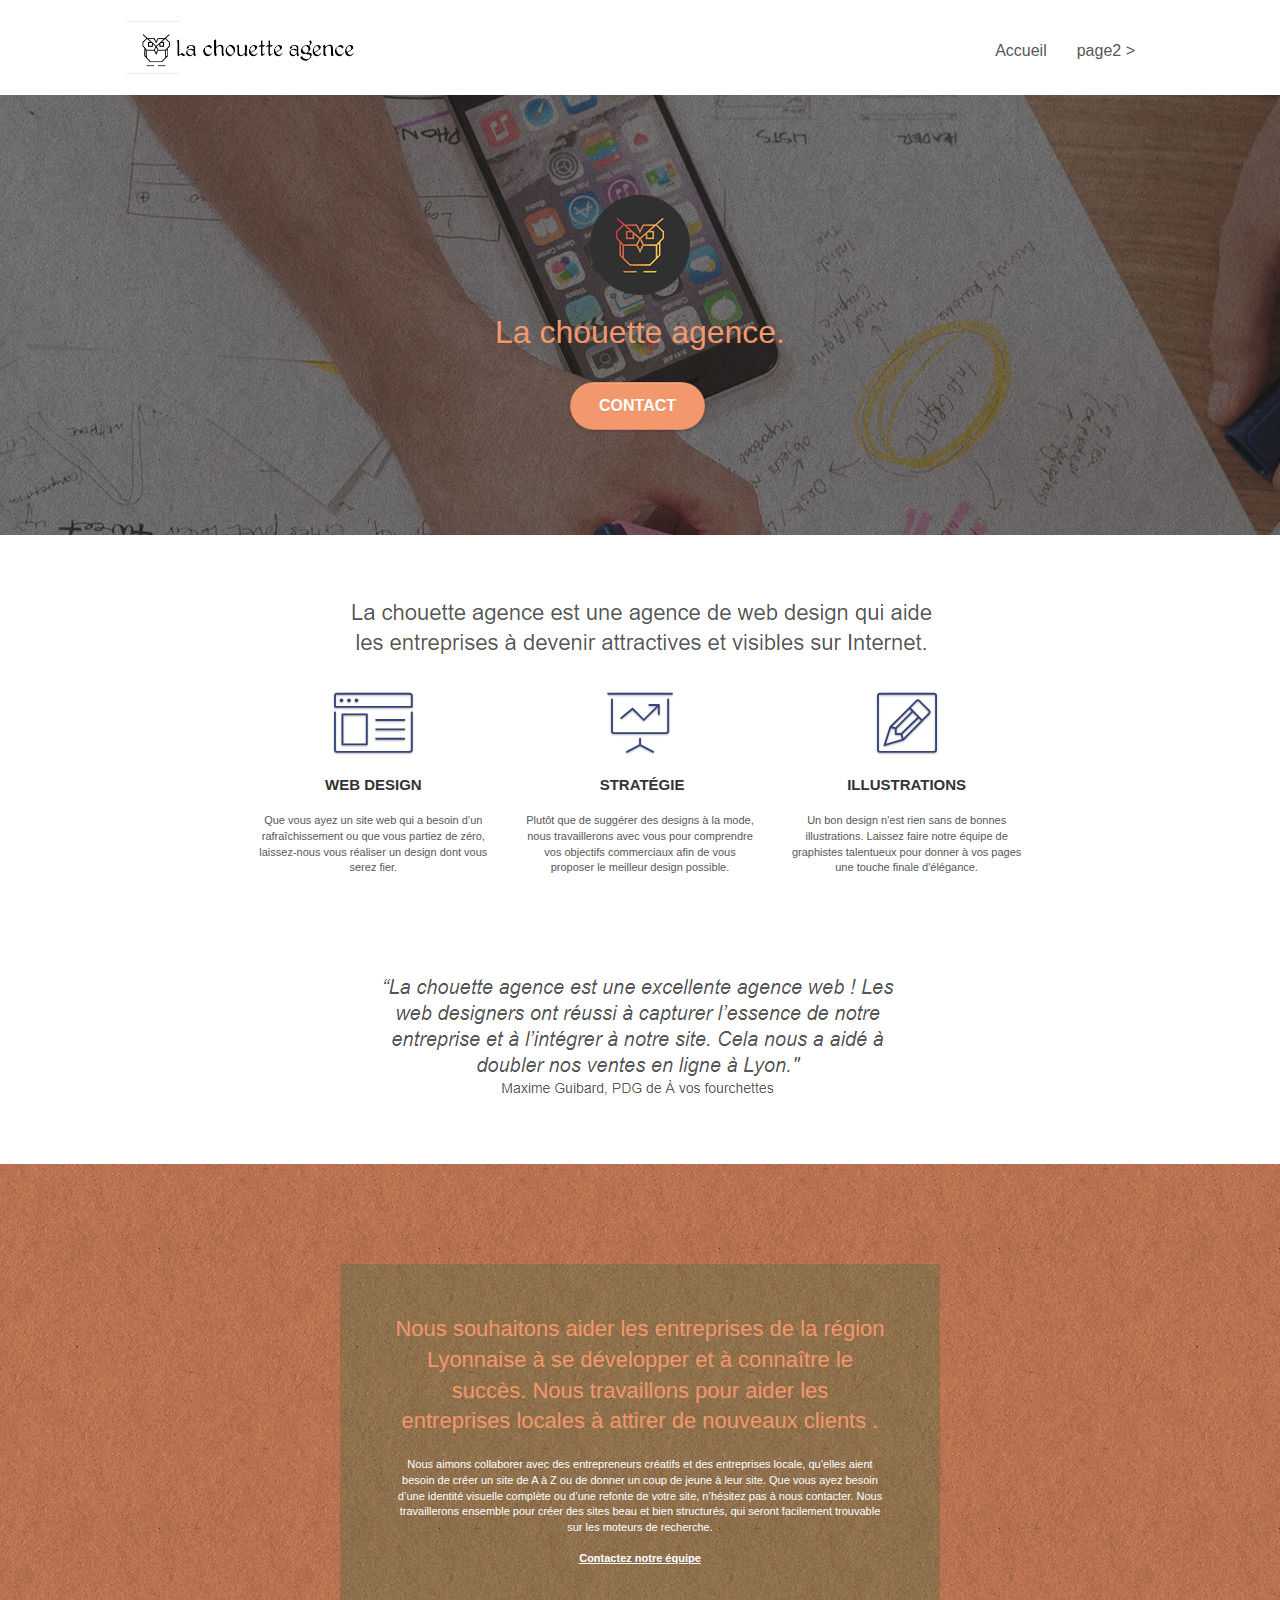
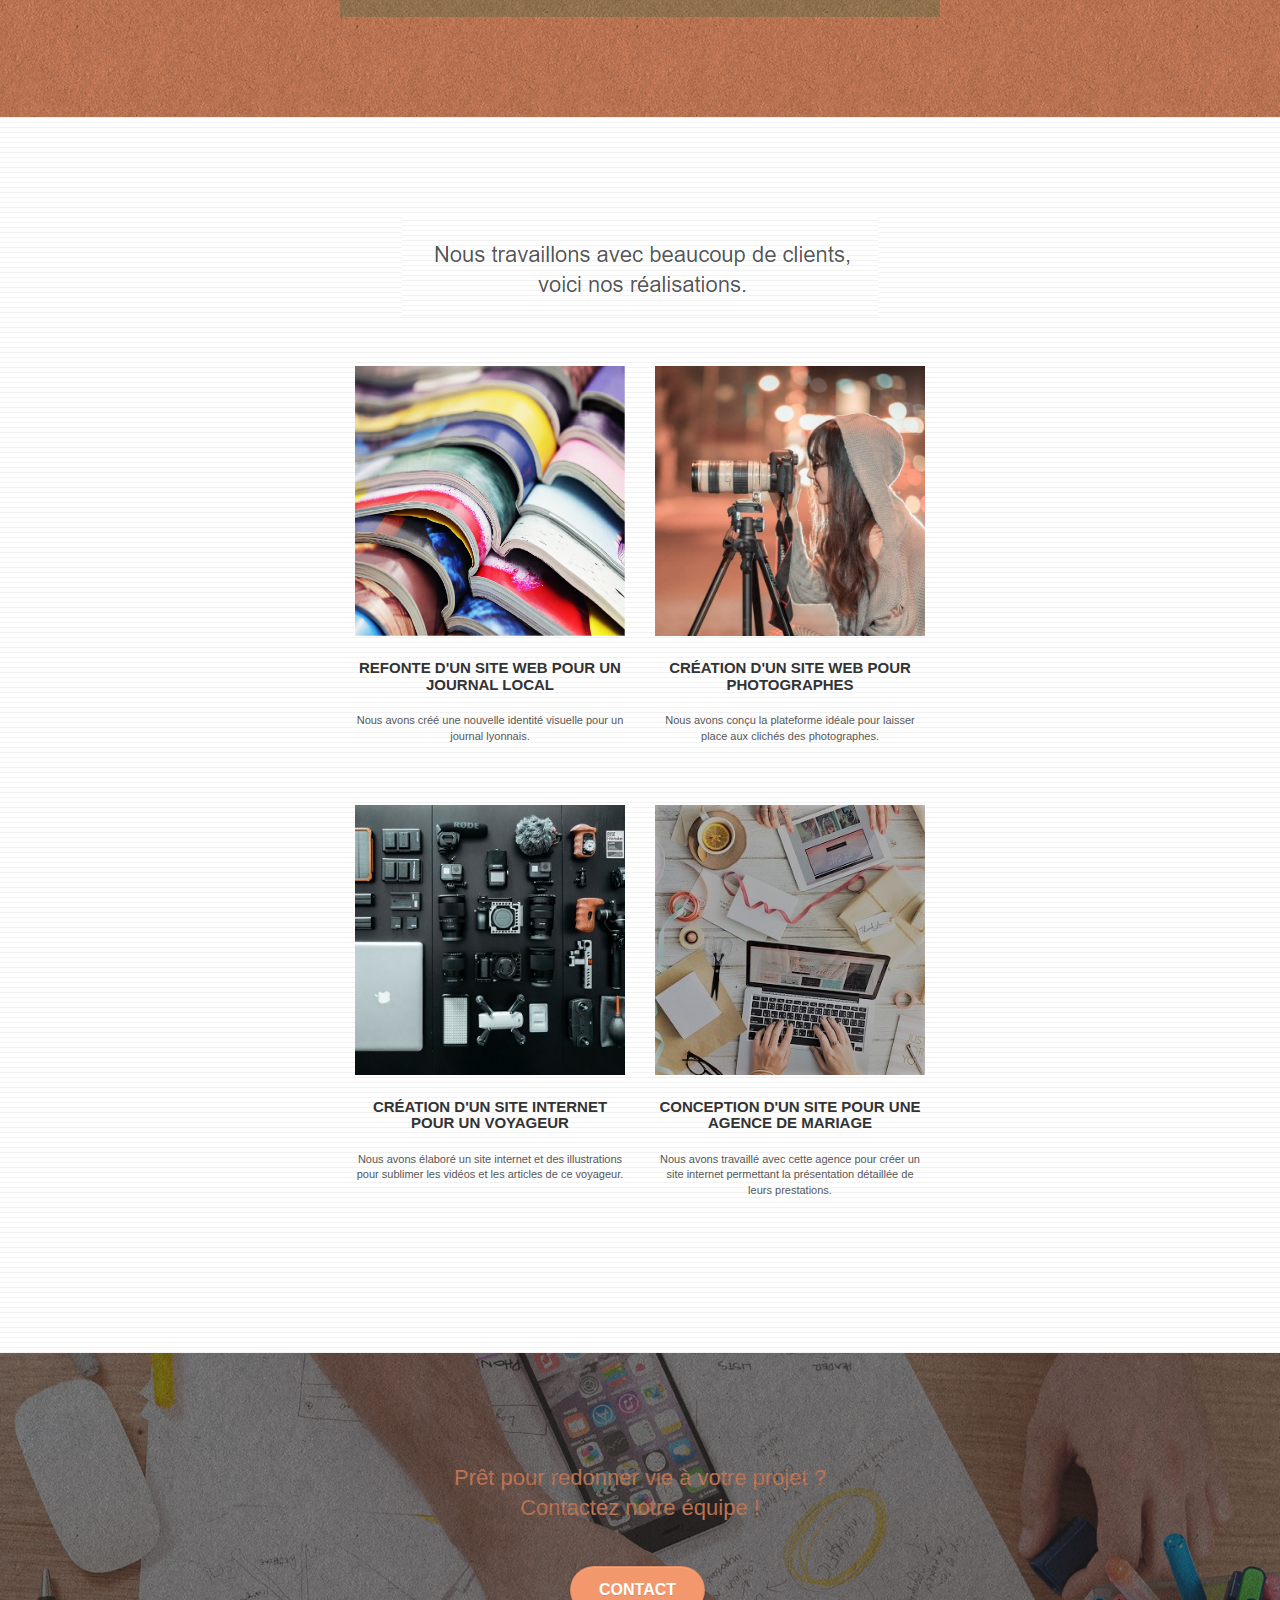
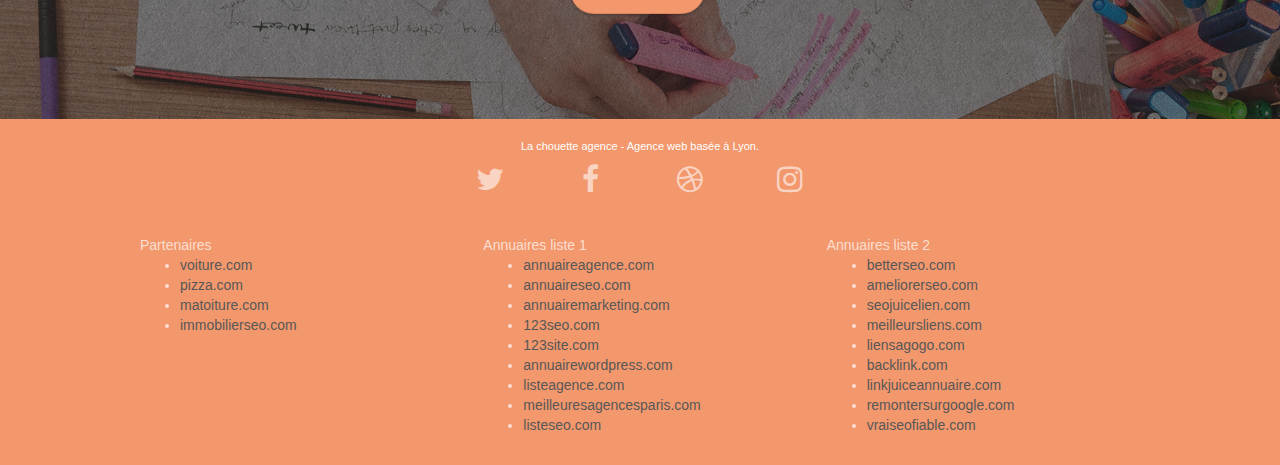
==== index.html @ f231c0da "initilaisation" ====
<!doctype html>
<html lang="Default">
<head>
    <meta charset="utf-8">
    <meta name="keywords" content="seo, google, site web, site internet, agence design paris, agence design, agence design,agence design,agence design,agence design,agence design,agence design,agence design,agence design">
    <meta name="description" content="">
    <meta name="viewport" content="width=device-width, initial-scale=1.0, viewport-fit=cover">
    <link rel="shortcut icon" type="image/png" href="favicon.jpg">
    
	<link rel="stylesheet" type="text/css" href="./css/bootstrap.css">
	<link rel="stylesheet" type="text/css" href="style.css">
	<link rel="stylesheet" type="text/css" href="./css/font-awesome.css">
	<link rel="stylesheet" type="text/css" href="./css/et-line.css">
	
    
	<script src="./js/jquery-2.1.0.js"></script>
	<script src="./js/bootstrap.js"></script>
	<script src="./js/blocs.js"></script>
	<script src="./js/jquery.touchSwipe.js" defer></script>
	<script src="./js/gmaps.js"></script>

    <title>.</title>

    
<!-- Analytics -->
 
<!-- Analytics END -->
    
</head>
<body>
<!-- Principal conteneur -->
<div class="page-container">
    
<!-- bloc-0 -->
<div class="bloc bgc-white l-bloc " id="bloc-0">
	<div class="container bloc-sm">

		<nav class="navbar row">
			<div class="navbar-header">
				<div class="keywords" style="color:#cccccc;font-size:1px;">Agence web à paris, stratégie web, web design, illustrations, design de site web, site web, web, internet, site internet, site</div>
				<a class="navbar-brand" href="index.html"><img src="img/la-chouette-agence.png" alt="paris web design logo agence web meilleure agence" height="40" /></a>
				<div class="keywords" style="color:#cccccc;font-size:1px;">Agence web à paris, stratégie web, web design, illustrations, design de site web, site web, web, internet, site internet, site</div>
				<button id="nav-toggle" type="button" class="ui-navbar-toggle navbar-toggle" data-toggle="collapse" data-target=".navbar-1">
					<span class="sr-only">Toggle navigation</span><span class="icon-bar"></span><span class="icon-bar"></span><span class="icon-bar"></span>
				</button>
			</div>
			<div class="collapse navbar-collapse navbar-1 special-dropdown-nav">
				<ul class="site-navigation nav navbar-nav"> 
					<li>
						<a href="index.html">Accueil</a>
					</li>
					<li>
					</li>
					<li>
						<a href="page2.html">page2 &gt;</a>
					</li>
				</ul>
			</div>
		</nav>
	</div>
</div>
<!-- bloc-0 END -->

<!-- bloc-1-presentation -->
<div class="bloc bgc-dark-slate-blue bg-banniere d-bloc bg-t-edge bloc-bg-texture texture-paper b-parallax" id="bloc-1-hero">
	<div class="container bloc-lg">
		<div class="row tight-width-whitespace">
			<div class="col-sm-12">
				<img src="img/logo.png" class="center-block image-resize-mode" width="100" alt="La chouette agence, agence web paris, création logo paris" />
				<h1 class="text-center hero-bloc-text tc-white ">
					La chouette agence.
				</h1>
				<div class="text-center">
					<a href="page2.html" class="btn btn-lg btn-clean btn-rd cta-hero btn-atomic-tangerine" id="cta-hero">Contact</a>
				</div>
			</div>
		</div>
	</div>
</div>
<!-- bloc-1-presentation END -->

<!-- bloc-2-services -->
<div class="bloc bgc-white l-bloc" id="bloc-2-services">
	<div class="container bloc-md">
		<div class="row">
			<div class="col-sm-12 text-center">
				<img alt="agence web, agence web paris, web design paris, stratégie web" src="img/title.png" />
			</div>
		</div>
		<div class="row voffset-lg med-width-whitespace">
			<div class="col-sm-4">
				<div class="text-center">
					<span class="et-icon-browser sm-shadow icon-dark-slate-blue icons icon-lg"></span>
				</div>
				<h3 class="mg-md text-center">
					Web design
				</h3>
				<p class="text-center ">
					Que vous ayez un site web qui a besoin d&rsquo;un rafraîchissement ou que vous partiez de zéro, laissez-nous vous réaliser un design dont vous serez fier.
				</p>
			</div>
			<div class="col-sm-4">
				<div class="text-center">
					<span class="et-icon-presentation sm-shadow icon-dark-slate-blue icons icon-lg"></span>
				</div>
				<h3 class="mg-md text-center">
					&nbsp;Stratégie
				</h3>
				<p class="text-center ">
					Plutôt que de suggérer des designs à la mode, nous travaillerons avec vous pour comprendre vos objectifs commerciaux afin de vous proposer le meilleur design possible.<br>
				</p>
			</div>
			<div class="col-sm-4">
				<div class="text-center">
					<span class="et-icon-edit sm-shadow icon-dark-slate-blue icons icon-lg"></span>
				</div>
				<h3 class="mg-md text-center">
					Illustrations
				</h3>
				<p class="text-center ">
					Un bon design n'est rien sans de bonnes illustrations. Laissez faire notre équipe de graphistes talentueux pour donner à vos pages une touche finale d'élégance.
				</p>
			</div>
		</div>
		<div class="row voffset-lg voffset">
			<div class="col-xs-12 col-md-8 col-md-offset-2 text-center">
				<img alt="agence web, agence web paris, web design paris, stratégie web" src="img/citation.png" />

			</div>
		</div>
	</div>
</div>
<!-- bloc-2-services END -->

<!-- bloc-3-what-i-do -->
<div class="bloc tc-white bgc-atomic-tangerine bg-presentation d-bloc bloc-bg-texture texture-paper b-parallax" id="bloc-3-what-i-do">
	<div class="container bloc-lg">
		<div class="row tight-width-whitespace black-background">
			<div class="col-sm-12">
				<h2 class="mg-md text-center tc-white">
					Nous souhaitons aider les entreprises de la région Lyonnaise à se développer et à connaître le succès. Nous travaillons pour aider les entreprises locales à attirer de nouveaux clients .<br>
				</h2>
				<p class="text-center white">
					Nous aimons collaborer avec des entrepreneurs créatifs et des entreprises locale, qu’elles aient besoin de créer un site de A à Z ou de donner un coup de jeune à leur site. Que vous ayez besoin d’une identité visuelle complète ou d’une refonte de votre site, n’hésitez pas à nous contacter. Nous travaillerons ensemble pour créer des sites beau et bien structurés, qui seront facilement trouvable sur les moteurs de recherche. <br><br><a class="ltc-white bold-link" href="page2.html">Contactez notre équipe</a><br>
				</p>
			</div>
		</div>
	</div>
</div>
<!-- bloc-3-what-i-do END -->

<!-- bloc-4-portfolio -->
<div class="bloc bgc-white bg-lines-h2-bg bg-repeat l-bloc" id="bloc-4-portfolio">
	<div class="container bloc-lg">
		<div class="row">
			<div class="col-sm-12 text-center">
				<img alt="agence web, agence web paris, web design paris, stratégie web" src="img/title2.png" />
			</div>
		</div>
		<div class="row tight-width-whitespace portfolio-row">
			<div class="col-sm-6">
				<a href="#" data-lightbox="img/1.jpg" data-gallery-id="gallery-1" data-caption="Refonte d'un site web pour un journal local" data-frame="snapshot-lb"><img src="img/1.jpg" alt="paris web design logo agence web meilleure agence et refonte site web journal" class="img-responsive portfolio-thumb" /></a>
				<h3 class="mg-md text-center">
					Refonte d'un site web pour un journal local
				</h3>
				<p class="text-center">
					Nous avons créé une nouvelle identité visuelle pour un journal lyonnais.
				</p>
			</div>
			<div class="col-sm-6">
				<a href="#" data-lightbox="img/2.jpg" data-gallery-id="gallery-1" data-caption="Création d'un site web pour photographes" data-frame="snapshot-lb"><img src="img/2.jpg" class="img-responsive portfolio-thumb" alt="paris web design logo agence web meilleure agence, Création d'un site web pour photographes" /></a>
				<h3 class="mg-md text-center">
					Création d'un site web pour photographes
				</h3>
				<p class="text-center">
					Nous avons conçu la plateforme idéale pour laisser place aux clichés des photographes.
				</p>
			</div>
		</div>
		<div class="row tight-width-whitespace portfolio-row">
			<div class="col-sm-6">
				<a href="#" data-lightbox="img/3.bmp" data-gallery-id="gallery-1" data-caption="Création d'un site internet pour un voyageur" data-frame="snapshot-lb"><img src="img/3.bmp" class="img-responsive portfolio-thumb" alt="paris web design logo agence web meilleure agence, Création d'un site web pour voyageur"/></a>
				<h3 class="mg-md text-center">
					Création d'un site internet pour un voyageur
				</h3>
				<p class="text-center">
					Nous avons élaboré un site internet et des illustrations pour sublimer les vidéos et les articles de ce voyageur.
				</p>
			</div>
			<div class="col-sm-6">
				<a href="#" data-lightbox="img/4.bmp" data-gallery-id="gallery-1" data-caption="Conception d'un site pour une agence de mariage" data-frame="snapshot-lb"><img src="img/4.bmp" class="img-responsive portfolio-thumb" alt="paris web design logo agence web meilleure agence, Création d'un site web pour agence de mariage" /></a>
				<h3 class="mg-md text-center">
					Conception d'un site pour une agence de mariage
				</h3>
				<p class="text-center">
					Nous avons travaillé avec cette agence pour créer un site internet permettant la présentation détaillée de leurs prestations.
				</p>
			</div>
		</div>
	</div>
</div>
<!-- bloc-4-portfolio END -->

<!-- bloc-5-cta -->
<div class="bloc bgc-dark-slate-blue bg-banniere d-bloc bloc-bg-texture texture-paper" id="bloc-5-cta">
	<div class="container bloc-lg">
		<div class="row">
			<h2 class="mg-md text-center tc-white">
				Prêt pour redonner vie à votre projet ?<br>Contactez notre équipe !
			</h2>
			<div class="col-sm-12 text-center">
				<a href="page2.html" class="btn btn-atomic-tangerine btn-clean btn-rd btn-lg cta-hero">Contact</a>
			</div>
		</div>
	</div>
</div>
<!-- bloc-5-cta END -->

<!-- Footer - bloc-8 -->
<div class="bloc bgc-atomic-tangerine d-bloc" id="bloc-8">
	<div class="container bloc-sm">
		<div class="row">
			<div class="col-sm-12">
				<p class="text-center white">
					La chouette agence - Agence web basée à Lyon.<br>
				</p>
				<div class="row row-no-gutters social">
					<div class="col-sm-3">
						<div class="text-center">
							<a class="social" href="index.html"><span class="fa fa-twitter icon-md"></span></a>
						</div>
					</div>
					<div class="col-sm-3">
						<div class="text-center">
							<a class="social" href="index.html"><span class="fa fa-facebook icon-md"></span></a>
						</div>
					</div>
					<div class="col-sm-3">
						<div class="text-center">
							<a class="social" href="index.html"><span class="fa fa-dribbble icon-md"></span></a>
						</div>
					</div>
					<div class="col-sm-3">
						<div class="text-center">
							<a class="social" href="index.html"><span class="fa fa-instagram icon-md"></span></a>
						</div>
					</div>
					<div class="keywords" style="color:#F3976C;">Agence web à paris, stratégie web, web design, illustrations, design de site web, site web, web, internet, site internet, site</div>
				</div>
				<div class="row">
					<div class="col-sm-4">
						Partenaires
							<ul>
								<li><a href="voiture.com">voiture.com</a></li>
								<li><a href="pizza.com">pizza.com</a></li>
								<li><a href="matoiture.com">matoiture.com</a></li>
								<li><a href="immobilierseo.com">immobilierseo.com</a></li>
							</ul>		
					</div>
					<div class="col-sm-4">
						Annuaires liste 1
						<ul>
							<li><a href="annuaireagence.com">annuaireagence.com</a></li>
							<li><a href="annuaireseo.com">annuaireseo.com</a></li>
							<li><a href="annuairemarketing.com">annuairemarketing.com</a></li>
							<li><a href="123seoture.com">123seo.com</a></li>
							<li><a href="123site.com">123site.com</a></li>
							<li><a href="annuairewordpress.com">annuairewordpress.com</a></li>
							<li><a href="listeagence.com">listeagence.com</a></li>
							<li><a href="meilleuresagencesparis.com">meilleuresagencesparis.com</a></li>
							<li><a href="listeseo.com">listeseo.com</a></li>
						</ul>
					</div>
					<div class="col-sm-4">
						Annuaires liste 2
						<ul>
							<li><a href="betterseo.com">betterseo.com</a></li>
							<li><a href="ameliorerseo.com">ameliorerseo.com</a></li>
							<li><a href="seojuicelien.com">seojuicelien.com</a></li>
							<li><a href="meilleursliens.com">meilleursliens.com</a></li>
							<li><a href="liensagogo.com">liensagogo.com</a></li>
							<li><a href="backlink.com">backlink.com</a></li>
							<li><a href="linkjuiceannuaire.com">linkjuiceannuaire.com</a></li>
							<li><a href="remontersurgoogle.com">remontersurgoogle.com</a></li>
							<li><a href="vraiseofiable.com">vraiseofiable.com</a></li>
						</ul>
					</div>
				</div>
			</div>
		</div>
	</div>
</div>
<!-- Footer - bloc-8 END -->

</div>
<!-- Principal conteneur END -->
    

</body>
</html>
---- style.css ----
body {
    margin: 0;
    padding: 0;
    background: #FFF;
    overflow-x: hidden;
    -webkit-font-smoothing: antialiased;
    -moz-osx-font-smoothing: grayscale;
}

a,
button {
    transition: all .3s ease-in-out;
    outline: none!important;
}

a:hover {
    text-decoration: none;
    cursor: pointer;
}

#page-loading-blocs-notifaction {
    position: fixed;
    top: 0;
    bottom: 0;
    width: 100%;
    z-index: 100000;
    background: #FFFFFF url("img/pageload-spinner.gif") no-repeat center center;
}

.bloc {
    width: 100%;
    clear: both;
    background: 50% 50% no-repeat;
    padding: 0 50px;
    -webkit-background-size: cover;
    -moz-background-size: cover;
    -o-background-size: cover;
    background-size: cover;
    position: relative;
}

.bloc .container {
    padding-left: 0;
    padding-right: 0;
}

.bloc-lg {
    padding: 100px 50px;
}

.bloc-md {
    padding: 50px;
}

.bloc-sm {
    padding: 20px 50px;
}

.bg-center,
.bg-l-edge,
.bg-r-edge,
.bg-t-edge,
.bg-b-edge,
.bg-tl-edge,
.bg-bl-edge,
.bg-tr-edge,
.bg-br-edge,
.bg-repeat {
    -webkit-background-size: auto!important;
    -moz-background-size: auto!important;
    -o-background-size: auto!important;
    background-size: auto!important;
}

.bg-repeat {
    background: repeat;
}

.bg-t-edge {
    background: top no-repeat;
}

.bloc-bg-texture::before {
    content: "";
    background-size: 2px 2px;
    position: absolute;
    top: 0;
    bottom: 0;
    left: 0;
    right: 0;
}

.texture-paper::before {
    background: url("img/texture-paper.png");
    background-size: 280px 280px;
}

.b-parallax {
    background-attachment: fixed;
}

.d-bloc {
    color: rgba(255, 255, 255, .7);
}

.d-bloc button:hover {
    color: rgba(255, 255, 255, .9);
}

.d-bloc .icon-round,
.d-bloc .icon-square,
.d-bloc .icon-rounded,
.d-bloc .icon-semi-rounded-a,
.d-bloc .icon-semi-rounded-b {
    border-color: rgba(255, 255, 255, .9);
}

.d-bloc .divider-h span {
    border-color: rgba(255, 255, 255, .2);
}

.d-bloc .a-btn,
.d-bloc .navbar a,
.d-bloc .navbar-brand,
.d-bloc a .icon-sm,
.d-bloc a .icon-md,
.d-bloc a .icon-lg,
.d-bloc a .icon-xl,
.d-bloc h1 a,
.d-bloc h2 a,
.d-bloc h3 a,
.d-bloc h4 a,
.d-bloc h5 a,
.d-bloc h6 a,
.d-bloc p a {
    color: rgba(255, 255, 255, .6);
}

.d-bloc .a-btn:hover,
.d-bloc .navbar a:hover,
.d-bloc .navbar-brand:hover,
.d-bloc a:hover .icon-sm,
.d-bloc a:hover .icon-md,
.d-bloc a:hover .icon-lg,
.d-bloc a:hover .icon-xl,
.d-bloc h1 a:hover,
.d-bloc h2 a:hover,
.d-bloc h3 a:hover,
.d-bloc h4 a:hover,
.d-bloc h5 a:hover,
.d-bloc h6 a:hover,
.d-bloc p a:hover {
    color: rgba(255, 255, 255, 1);
}

.d-bloc .navbar-toggle .icon-bar {
    background: rgba(255, 255, 255, 1);
}

.d-bloc .btn-wire,
.d-bloc .btn-wire:hover {
    color: rgba(255, 255, 255, 1);
    border-color: rgba(255, 255, 255, 1);
}

.d-bloc .panel {
    color: rgba(0, 0, 0, .5);
}

.d-bloc .panel button:hover {
    color: rgba(0, 0, 0, .7);
}

.d-bloc .panel icon {
    border-color: rgba(0, 0, 0, .7);
}

.d-bloc .panel .divider-h span {
    border-color: rgba(0, 0, 0, .1);
}

.d-bloc .panel .a-btn {
    color: rgba(0, 0, 0, .6);
}

.d-bloc .panel .a-btn:hover {
    color: rgba(0, 0, 0, 1);
}

.d-bloc .panel .btn-wire,
.d-bloc .panel .btn-wire:hover {
    color: rgba(0, 0, 0, .7);
    border-color: rgba(0, 0, 0, .3);
}

.d-bloc .panel,
.l-bloc {
    color: rgba(0, 0, 0, .5);
}

.d-bloc .panel button:hover,
.l-bloc button:hover {
    color: rgba(0, 0, 0, .7);
}

.l-bloc .icon-round,
.l-bloc .icon-square,
.l-bloc .icon-rounded,
.l-bloc .icon-semi-rounded-a,
.l-bloc .icon-semi-rounded-b {
    border-color: rgba(0, 0, 0, .7);
}

.d-bloc .panel .divider-h span,
.l-bloc .divider-h span {
    border-color: rgba(0, 0, 0, .1);
}

.d-bloc .panel .a-btn,
.l-bloc .a-btn,
.l-bloc .navbar a,
.l-bloc .navbar-brand,
.l-bloc a .icon-sm,
.l-bloc a .icon-md,
.l-bloc a .icon-lg,
.l-bloc a .icon-xl,
.l-bloc h1 a,
.l-bloc h2 a,
.l-bloc h3 a,
.l-bloc h4 a,
.l-bloc h5 a,
.l-bloc h6 a,
.l-bloc p a {
    color: rgba(0, 0, 0, .6);
}

.d-bloc .panel .a-btn:hover,
.l-bloc .a-btn:hover,
.l-bloc .navbar a:hover,
.l-bloc .navbar-brand:hover,
.l-bloc a:hover .icon-sm,
.l-bloc a:hover .icon-md,
.l-bloc a:hover .icon-lg,
.l-bloc a:hover .icon-xl,
.l-bloc h1 a:hover,
.l-bloc h2 a:hover,
.l-bloc h3 a:hover,
.l-bloc h4 a:hover,
.l-bloc h5 a:hover,
.l-bloc h6 a:hover,
.l-bloc p a:hover {
    color: rgba(0, 0, 0, 1);
}

.l-bloc .navbar-toggle .icon-bar {
    color: rgba(0, 0, 0, .6);
}

.d-bloc .panel .btn-wire,
.d-bloc .panel .btn-wire:hover,
.l-bloc .btn-wire,
.l-bloc .btn-wire:hover {
    color: rgba(0, 0, 0, .7);
    border-color: rgba(0, 0, 0, .3);
}

.voffset {
    margin-top: 30px;
}

.voffset-lg {
    margin-top: 80px;
}

.row-no-gutters {
    margin-right: 0;
    margin-left: 0;
}

.row.row-no-gutters > [class^="col-"],
.row.row-no-gutters > [class*=" col-"] {
    padding-right: 0;
    padding-left: 0;
}

#bloc-1-hero h1 {
    font-size: 32px;
}

.navbar {
    margin-bottom: 0;
    z-index: 1;
}

.navbar-brand {
    height: auto;
    padding: 3px 15px;
    font-size: 25px;
    font-weight: normal;
    font-weight: 600;
    line-height: 44px;
}

.navbar-brand img {
    max-height: 200px;
    margin: 0 5px 0 0;
    display: inline;
}

.navbar-brand img[src$=svg] {
    min-width: 100px;
}

.nav-center .navbar-brand img {
    margin: 0;
}

.navbar .nav {
    padding-top: 2px;
    margin-right: -16px;
    float: right;
    z-index: 1;
}

.nav > li {
    float: left;
    margin-top: 4px;
    font-size: 16px;
}

.navbar-nav .open .dropdown-menu > li > a {
    text-align: inherit;
}

.nav > li a:hover,
.nav > li a:focus {
    background: transparent;
}

.navbar-toggle {
    margin: 10px 10px 0 0;
    border: 0px;
}

.navbar-toggle:hover {
    background: transparent!important;
}

.navbar-toggle .icon-bar {
    background-color: rgba(0, 0, 0, .5);
    width: 26px;
}

.nav-invert .navbar .nav {
    float: left;
}

.nav-invert .navbar-header,
.nav-invert .navbar-brand {
    float: right;
    position: relative;
    z-index: 2;
}

@media (min-width: 768px) {
    .site-navigation {
        position: absolute;
        top: 50%;
        right: 20px;
        transform: translate(0, -50%);
        -webkit-transform: translateY(-50%);
    }
    .nav > li .dropdown-menu a,
    .nav > li .dropdown-menu a:hover {
        color: #484848;
    }
    .nav-invert .site-navigation {
        left: 0;
        right: 0;
    }
    .nav-center {
        text-align: center;
    }
    .nav-center .navbar-header {
        width: 100%;
    }
    .nav-center .navbar-header,
    .nav-center .navbar-brand,
    .nav-center .nav > li {
        float: none;
        display: inline-block;
    }
    .nav-center .site-navigation {
        position: relative;
        width: 100%;
        right: 0;
        margin-right: 0px;
        margin-top: 20px;
    }
    .nav-center.mini-nav .navbar-toggle {
        float: none;
        margin: 10px auto 0;
    }
}

.nav > li > .dropdown a {
    background: none!important;
    display: block;
    padding: 14px 15px;
}

nav .caret {
    margin: 0 5px;
}

.dropdown-menu .dropdown-menu {
    top: -8px;
    left: 100%;
}

.dropdown-menu .dropmenu-flow-right {
    top: 100%;
    left: 0;
    margin-left: -1px;
    border-top-left-radius: 0;
    border-top-right-radius: 0;
}

.dropdown-menu .dropdown span {
    border: 4px solid black;
    border-top-color: transparent;
    border-right-color: transparent;
    border-bottom-color: transparent;
    margin: 6px -5px 0 0!important;
    float: right;
}

.mg-md {
    margin-top: 10px;
    margin-bottom: 20px;
}

.mg-lg {
    margin-top: 10px;
    margin-bottom: 40px;
}

.btn {
    margin: 0 5px 5px 0;
}

.btn.pull-right {
    margin: 0 0 5px 5px;
}

.btn-d,
.btn-d:hover,
.btn-d:focus {
    color: #FFF;
    background: rgba(0, 0, 0, .3);
}

button {
    outline: none!important;
}

.btn-rd {
    border-radius: 40px;
}

.btn-clean {
    border: 1px solid rgba(0, 0, 0, .08);
    border-bottom-color: rgba(0, 0, 0, .1);
    text-shadow: 0 1px 0 rgba(0, 0, 1, .1);
    box-shadow: 0 1px 3px rgba(0, 0, 1, .25), inset 0 1px 0 0 rgba(255, 255, 255, .15);
}

.icon-md {
    font-size: 30px!important;
}

.icon-lg {
    font-size: 60px!important;
}

.sm-shadow {
    text-shadow: 0 1px 2px rgba(0, 0, 0, .3);
}

.panel-sq,
.panel-sq .panel-heading,
.panel-sq .panel-footer {
    border-radius: 0;
}

.panel-rd {
    border-radius: 30px;
}

.panel-rd .panel-heading {
    border-radius: 29px 29px 0 0;
}

.panel-rd .panel-footer {
    border-radius: 0 0 29px 29px;
}

.form-control {
    border-color: rgba(0, 0, 0, .1);
    box-shadow: none;
}

.scrollToTop {
    width: 40px;
    height: 40px;
    position: fixed;
    bottom: 20px;
    right: 20px;
    opacity: 0;
    z-index: 500;
    transition: all .3s ease-in-out;
}

.scrollToTop span {
    margin-top: 6px;
}

.showScrollTop {
    font-size: 14px;
    opacity: 1;
}

a[data-lightbox] {
    position: relative;
    display: block;
    text-align: center;
}

a[data-lightbox]:hover::before {
    content: "+";
    font-family: "HelveticaNeue-Light", "Helvetica Neue Light", "Helvetica Neue", Helvetica, Arial;
    font-size: 32px;
    width: 50px;
    height: 50px;
    margin-left: -25px;
    border-radius: 50%;
    background: rgba(0, 0, 0, .6);
    color: #FFF;
    font-weight: 100;
    z-index: 1;
    position: absolute;
    top: 50%;
    transform: translateY(-50%);
    -webkit-transform: translateY(-50%);
}

a[data-lightbox]:hover img {
    opacity: 0.6;
    -webkit-animation-fill-mode: none;
    animation-fill-mode: none;
}

#lightbox-modal {
    display: flex;
    align-items: center;
}

#lightbox-modal .modal-dialog {
    width: 90%;
    max-width: 900px;
    margin: 0 auto 0;
}

#lightbox-modal .modal-dialog img {
    max-height: 90vh;
    margin: 0 auto;
}

.lightbox-caption {
    padding: 20px;
    color: #FFF;
    background: rgba(0, 0, 0, .5);
    position: absolute;
    left: 15px;
    right: 15px;
    bottom: 5px;
}

.close-lightbox {
    color: #FFF;
    font-size: 30px;
    position: absolute;
    top: 20px;
    right: 20px;
    z-index: 20;
    background: rgba(0, 0, 0, .5);
    border: none;
    line-height: 30px;
    padding: 0 9px 5px;
    opacity: 0.3;
}

.close-lightbox:hover,
.next-lightbox:hover,
.prev-lightbox:hover {
    opacity: 1.0;
    color: #FFF;
}

.next-lightbox,
.prev-lightbox {
    font-size: 20px;
    color: rgba(255, 255, 255, .9);
    background: rgba(0, 0, 0, .5);
    transition: all .2s ease-in-out;
    position: absolute;
    top: 45%;
    z-index: 1;
    opacity: 0.4;
}

.next-lightbox {
    padding: 6px 8px 1px 13px;
    right: 25px;
}

.prev-lightbox {
    padding: 6px 13px 1px 10px;
    left: 25px;
}

.snapshot-lb .modal-body {
    padding-bottom: 45px;
}

.snapshot-lb .lightbox-caption {
    padding: 0;
    color: rgba(0, 0, 0, .5);
    background: none;
}

h1,
h2,
h3,
h4,
h5,
h6,
p,
label,
.btn,
a {
    font-family: "helvetica";
    font-weight: 400;
    color: #575757!important;
}

.container {
    max-width: 1000px;
}

.hero-bloc-text {
    font-size: 38px;
}

.hero-bloc-text-sub {
    font-size: 36px;
}

.statement-bloc-text {
    line-height: 26px;
    font-style: italic;
    font-size: 20px;
    text-align: center;
    font-weight: lighter;
    max-width: 520px;
    margin: auto auto auto auto;
}

p {
    font-size: 11px;
}

.tight-width-whitespace {
    max-width: 600px;
    margin: auto auto auto auto;
}

.h1 {
    font-size: 20px;
    font-family: "Open Sans";
}

.cta-hero {
    margin-top: 22px;
    color: #FFFFFF!important;
    text-transform: uppercase;
    padding: 12px 28px 12px 28px;
    font-size: 16px;
    font-weight: 700;
}

.social {
    max-width: 400px;
    margin: auto auto auto auto;
}

h2 {
    font-size: 22px;
    line-height: 1.4em;
}

h3 {
    font-size: 15px;
    text-transform: uppercase;
    font-weight: 700;
    color: #333333!important;
}

.med-width-whitespace {
    max-width: 800px;
    margin: auto auto auto auto;
    box-shadow: 0px 0px 0px #000000;
}

h1 {
    color: #333333!important;
}

h4 {
    color: #333333!important;
}

.icons {
    margin-bottom: 14px;
    margin-top: 24px;
}

.white {
    color: #FFFFFF!important;
}

.portfolio-thumb {
    margin-bottom: 24px;
}

.portfolio-row {
    margin-bottom: 44px;
    margin-top: 50px;
}

.avatar {
    box-shadow: 0px 4px 9px rgba(0, 0, 0, 0.3);
}

.black-background {
    background-color: rgba(165, 147, 99, 0.7);
    padding: 40px 40px 40px 40px;
}

.bold-link {
    font-weight: 900;
    text-decoration: underline!important;
}

.bgc-white {
    background-color: #FFFFFF;
}

.bgc-dark-slate-blue {
    background-color: #364577;
}

.bgc-atomic-tangerine {
    background-color: #F3976C;
}

.tc-white {
    color: #F3976C!important;
}

.btn-atomic-tangerine {
    background: #F3976C;
    color: #FFFFFF!important;
}

.btn-atomic-tangerine:hover {
    background: #c27956!important;
    color: #FFFFFF!important;
}

.ltc-white {
    color: #FFFFFF!important;
}

.ltc-white:hover {
    color: #cccccc!important;
}

.ltc-atomic-tangerine {
    color: #F3976C!important;
}

.ltc-atomic-tangerine:hover {
    color: #c27956!important;
}

.icon-dark-slate-blue {
    color: #364577!important;
    border-color: #364577!important;
}

.bg-dots-bg {
    background-image: url("img/dots-bg.png");
}

.bg-lines-h2-bg {
    background-image: url("img/lines-h2-bg.png");
}

.bg-banniere {
    background-image: url("img/la-chouette-agence-banniere.jpg");
}

.bg-presentation {
    background-image: url("img/image-de-presentation.bmp");
}

@media (max-width: 1024px) {
    .bloc {
        padding-left: 20px;
        padding-right: 20px;
    }
    .bloc.full-width-bloc,
    .bloc-tile-2.full-width-bloc .container,
    .bloc-tile-3.full-width-bloc .container,
    .bloc-tile-4.full-width-bloc .container {
        padding-left: 0;
        padding-right: 0;
    }
}

@media (max-width: 992px) and (min-width: 768px) {
    .navbar .nav {
        max-width: 80%
    }
    .nav-center.navbar .nav {
        max-width: 100%
    }
}

@media only screen and (min-device-width: 768px) and (max-device-width: 1024px) and (orientation: landscape) {
    .b-parallax {
        background-attachment: scroll;
    }
}

@media only screen and (min-device-width: 1024px) and (max-device-width: 1366px) and (-webkit-min-device-pixel-ratio: 1.5) {
    .b-parallax {
        background-attachment: scroll;
    }
}

@media (max-width: 991px) {
    .container {
        width: 100%;
    }
    .b-parallax {
        background-attachment: scroll;
    }
    .page-container,
    #hero-bloc {
        overflow-x: hidden;
        position: relative;
    }
    .bloc {
        padding-left: constant(safe-area-inset-left);
        padding-right: constant(safe-area-inset-right);
    }
    .bloc-group,
    .bloc-group .bloc {
        display: block;
        width: 100%;
    }
    .bloc-fill-screen .fill-bloc-top-edge,
    .bloc-fill-screen .fill-bloc-bottom-edge {
        padding: 0 20px;
        padding-left: constant(safe-area-inset-left);
        padding-right: constant(safe-area-inset-right);
    }
}

@media (max-width: 767px) {
    .page-container {
        overflow-x: hidden;
        position: relative;
    }
    h1,
    h2,
    h3,
    h4,
    h5,
    h6,
    p,
    #disqus_thread {
        padding-left: 10px!important;
        padding-right: 10px!important;
    }
    .b-parallax {
        background-attachment: scroll;
    }
    .navbar .nav {
        padding-top: 0;
        border-top: 1px solid rgba(0, 0, 0, .2);
        float: none!important;
    }
    .navbar.row {
        margin-left: 0;
        margin-right: 0;
    }
    .site-navigation {
        position: inherit;
        transform: none;
        -webkit-transform: none;
        -ms-transform: none;
    }
    .nav > li {
        margin-top: 0;
        border-bottom: 1px solid rgba(0, 0, 0, .1);
        background: rgba(0, 0, 0, .05);
        text-align: left;
        padding-left: 15px;
        width: 100%;
    }
    .nav > li:hover {
        background: rgba(0, 0, 0, .08);
    }
    .dropdown .dropdown a .caret {
        float: none;
        margin: 5px 0 0 10px!important;
        border: 4px solid black;
        border-bottom-color: transparent;
        border-right-color: transparent;
        border-left-color: transparent;
    }
    #hero-bloc .navbar .nav {
        background: rgba(0, 0, 0, .8);
    }
    #hero-bloc .navbar .nav a {
        color: rgba(255, 255, 255, .6);
    }
    .hero {
        padding: 50px 0;
    }
    .hero-nav {
        left: -1px;
        right: -1px;
    }
    .navbar-collapse {
        padding: 0;
        overflow-x: hidden;
        -webkit-box-shadow: none;
        box-shadow: none;
    }
    .navbar-brand img {
        max-height: 40px;
        width: auto;
    }
    .nav-invert .navbar-header {
        float: none;
        width: 100%;
    }
    .nav-invert .navbar-toggle {
        float: left;
        margin-left: 10px;
    }
    .bloc {
        padding-left: 0;
        padding-right: 0;
    }
    .bloc-xxl,
    .bloc-xl,
    .bloc-lg {
        padding: 40px 0;
    }
    .bloc-sm,
    .bloc-md {
        padding-left: 0;
        padding-right: 0;
    }
    .bloc-tile-2 .container,
    .bloc-tile-3 .container,
    .bloc-tile-4 .container,
    .bloc-fill-screen .fill-bloc-top-edge,
    .bloc-fill-screen .fill-bloc-bottom-edge {
        padding-left: 0;
        padding-right: 0;
    }
    .a-block {
        padding: 0 10px;
    }
    .btn-dwn {
        display: none;
    }
    .voffset {
        margin-top: 5px;
    }
    .voffset-md {
        margin-top: 20px;
    }
    .voffset-lg {
        margin-top: 30px;
    }
    form {
        padding: 5px;
    }
    .close-lightbox {
        display: inline-block;
    }
    .blocsapp-device-iphone5 {
        background-size: 216px 425px;
        padding-top: 60px;
        width: 216px;
        height: 425px;
    }
    .blocsapp-device-iphone5 img {
        width: 180px;
        height: 320px;
    }
}

@media (max-width: 400px) {
    .bloc {
        padding-left: 0;
        padding-right: 0;
    }
}

@media (max-width: 767px) {
    .bloc-mob-center-text {
        text-align: center;
    }
}
---- css/et-line.css ----
@font-face {
    font-family: et-line;
    src: url(../fonts/et-line.eot);
    src: url(../fonts/et-line.eot?#iefix) format('embedded-opentype'), url(../fonts/et-line.woff) format('woff'), url(../fonts/et-line.ttf) format('truetype'), url(../fonts/et-line.svg#et-line) format('svg');
    font-weight: 400;
    font-style: normal
}

.et-icon-adjustments,
.et-icon-alarmclock,
.et-icon-anchor,
.et-icon-aperture,
.et-icon-attachment,
.et-icon-bargraph,
.et-icon-basket,
.et-icon-beaker,
.et-icon-bike,
.et-icon-book-open,
.et-icon-briefcase,
.et-icon-browser,
.et-icon-calendar,
.et-icon-camera,
.et-icon-caution,
.et-icon-chat,
.et-icon-circle-compass,
.et-icon-clipboard,
.et-icon-clock,
.et-icon-cloud,
.et-icon-compass,
.et-icon-desktop,
.et-icon-dial,
.et-icon-document,
.et-icon-documents,
.et-icon-download,
.et-icon-dribbble,
.et-icon-edit,
.et-icon-envelope,
.et-icon-expand,
.et-icon-facebook,
.et-icon-flag,
.et-icon-focus,
.et-icon-gears,
.et-icon-genius,
.et-icon-gift,
.et-icon-global,
.et-icon-globe,
.et-icon-googleplus,
.et-icon-grid,
.et-icon-happy,
.et-icon-hazardous,
.et-icon-heart,
.et-icon-hotairballoon,
.et-icon-hourglass,
.et-icon-key,
.et-icon-laptop,
.et-icon-layers,
.et-icon-lifesaver,
.et-icon-lightbulb,
.et-icon-linegraph,
.et-icon-linkedin,
.et-icon-lock,
.et-icon-magnifying-glass,
.et-icon-map,
.et-icon-map-pin,
.et-icon-megaphone,
.et-icon-mic,
.et-icon-mobile,
.et-icon-newspaper,
.et-icon-notebook,
.et-icon-paintbrush,
.et-icon-paperclip,
.et-icon-pencil,
.et-icon-phone,
.et-icon-picture,
.et-icon-pictures,
.et-icon-piechart,
.et-icon-presentation,
.et-icon-pricetags,
.et-icon-printer,
.et-icon-profile-female,
.et-icon-profile-male,
.et-icon-puzzle,
.et-icon-quote,
.et-icon-recycle,
.et-icon-refresh,
.et-icon-ribbon,
.et-icon-rss,
.et-icon-sad,
.et-icon-scissors,
.et-icon-scope,
.et-icon-search,
.et-icon-shield,
.et-icon-speedometer,
.et-icon-strategy,
.et-icon-streetsign,
.et-icon-tablet,
.et-icon-target,
.et-icon-telescope,
.et-icon-toolbox,
.et-icon-tools,
.et-icon-tools-2,
.et-icon-trophy,
.et-icon-tumblr,
.et-icon-twitter,
.et-icon-upload,
.et-icon-video,
.et-icon-wallet,
.et-icon-wine {
    font-family: et-line;
    speak: none;
    font-style: normal;
    font-weight: 400;
    font-variant: normal;
    text-transform: none;
    line-height: 1;
    -webkit-font-smoothing: antialiased;
    -moz-osx-font-smoothing: grayscale;
    display: inline-block
}

.et-icon-mobile:before {
    content: "\e000"
}

.et-icon-laptop:before {
    content: "\e001"
}

.et-icon-desktop:before {
    content: "\e002"
}

.et-icon-tablet:before {
    content: "\e003"
}

.et-icon-phone:before {
    content: "\e004"
}

.et-icon-document:before {
    content: "\e005"
}

.et-icon-documents:before {
    content: "\e006"
}

.et-icon-search:before {
    content: "\e007"
}

.et-icon-clipboard:before {
    content: "\e008"
}

.et-icon-newspaper:before {
    content: "\e009"
}

.et-icon-notebook:before {
    content: "\e00a"
}

.et-icon-book-open:before {
    content: "\e00b"
}

.et-icon-browser:before {
    content: "\e00c"
}

.et-icon-calendar:before {
    content: "\e00d"
}

.et-icon-presentation:before {
    content: "\e00e"
}

.et-icon-picture:before {
    content: "\e00f"
}

.et-icon-pictures:before {
    content: "\e010"
}

.et-icon-video:before {
    content: "\e011"
}

.et-icon-camera:before {
    content: "\e012"
}

.et-icon-printer:before {
    content: "\e013"
}

.et-icon-toolbox:before {
    content: "\e014"
}

.et-icon-briefcase:before {
    content: "\e015"
}

.et-icon-wallet:before {
    content: "\e016"
}

.et-icon-gift:before {
    content: "\e017"
}

.et-icon-bargraph:before {
    content: "\e018"
}

.et-icon-grid:before {
    content: "\e019"
}

.et-icon-expand:before {
    content: "\e01a"
}

.et-icon-focus:before {
    content: "\e01b"
}

.et-icon-edit:before {
    content: "\e01c"
}

.et-icon-adjustments:before {
    content: "\e01d"
}

.et-icon-ribbon:before {
    content: "\e01e"
}

.et-icon-hourglass:before {
    content: "\e01f"
}

.et-icon-lock:before {
    content: "\e020"
}

.et-icon-megaphone:before {
    content: "\e021"
}

.et-icon-shield:before {
    content: "\e022"
}

.et-icon-trophy:before {
    content: "\e023"
}

.et-icon-flag:before {
    content: "\e024"
}

.et-icon-map:before {
    content: "\e025"
}

.et-icon-puzzle:before {
    content: "\e026"
}

.et-icon-basket:before {
    content: "\e027"
}

.et-icon-envelope:before {
    content: "\e028"
}

.et-icon-streetsign:before {
    content: "\e029"
}

.et-icon-telescope:before {
    content: "\e02a"
}

.et-icon-gears:before {
    content: "\e02b"
}

.et-icon-key:before {
    content: "\e02c"
}

.et-icon-paperclip:before {
    content: "\e02d"
}

.et-icon-attachment:before {
    content: "\e02e"
}

.et-icon-pricetags:before {
    content: "\e02f"
}

.et-icon-lightbulb:before {
    content: "\e030"
}

.et-icon-layers:before {
    content: "\e031"
}

.et-icon-pencil:before {
    content: "\e032"
}

.et-icon-tools:before {
    content: "\e033"
}

.et-icon-tools-2:before {
    content: "\e034"
}

.et-icon-scissors:before {
    content: "\e035"
}

.et-icon-paintbrush:before {
    content: "\e036"
}

.et-icon-magnifying-glass:before {
    content: "\e037"
}

.et-icon-circle-compass:before {
    content: "\e038"
}

.et-icon-linegraph:before {
    content: "\e039"
}

.et-icon-mic:before {
    content: "\e03a"
}

.et-icon-strategy:before {
    content: "\e03b"
}

.et-icon-beaker:before {
    content: "\e03c"
}

.et-icon-caution:before {
    content: "\e03d"
}

.et-icon-recycle:before {
    content: "\e03e"
}

.et-icon-anchor:before {
    content: "\e03f"
}

.et-icon-profile-male:before {
    content: "\e040"
}

.et-icon-profile-female:before {
    content: "\e041"
}

.et-icon-bike:before {
    content: "\e042"
}

.et-icon-wine:before {
    content: "\e043"
}

.et-icon-hotairballoon:before {
    content: "\e044"
}

.et-icon-globe:before {
    content: "\e045"
}

.et-icon-genius:before {
    content: "\e046"
}

.et-icon-map-pin:before {
    content: "\e047"
}

.et-icon-dial:before {
    content: "\e048"
}

.et-icon-chat:before {
    content: "\e049"
}

.et-icon-heart:before {
    content: "\e04a"
}

.et-icon-cloud:before {
    content: "\e04b"
}

.et-icon-upload:before {
    content: "\e04c"
}

.et-icon-download:before {
    content: "\e04d"
}

.et-icon-target:before {
    content: "\e04e"
}

.et-icon-hazardous:before {
    content: "\e04f"
}

.et-icon-piechart:before {
    content: "\e050"
}

.et-icon-speedometer:before {
    content: "\e051"
}

.et-icon-global:before {
    content: "\e052"
}

.et-icon-compass:before {
    content: "\e053"
}

.et-icon-lifesaver:before {
    content: "\e054"
}

.et-icon-clock:before {
    content: "\e055"
}

.et-icon-aperture:before {
    content: "\e056"
}

.et-icon-quote:before {
    content: "\e057"
}

.et-icon-scope:before {
    content: "\e058"
}

.et-icon-alarmclock:before {
    content: "\e059"
}

.et-icon-refresh:before {
    content: "\e05a"
}

.et-icon-happy:before {
    content: "\e05b"
}

.et-icon-sad:before {
    content: "\e05c"
}

.et-icon-facebook:before {
    content: "\e05d"
}

.et-icon-twitter:before {
    content: "\e05e"
}

.et-icon-googleplus:before {
    content: "\e05f"
}

.et-icon-rss:before {
    content: "\e060"
}

.et-icon-tumblr:before {
    content: "\e061"
}

.et-icon-linkedin:before {
    content: "\e062"
}

.et-icon-dribbble:before {
    content: "\e063"
}
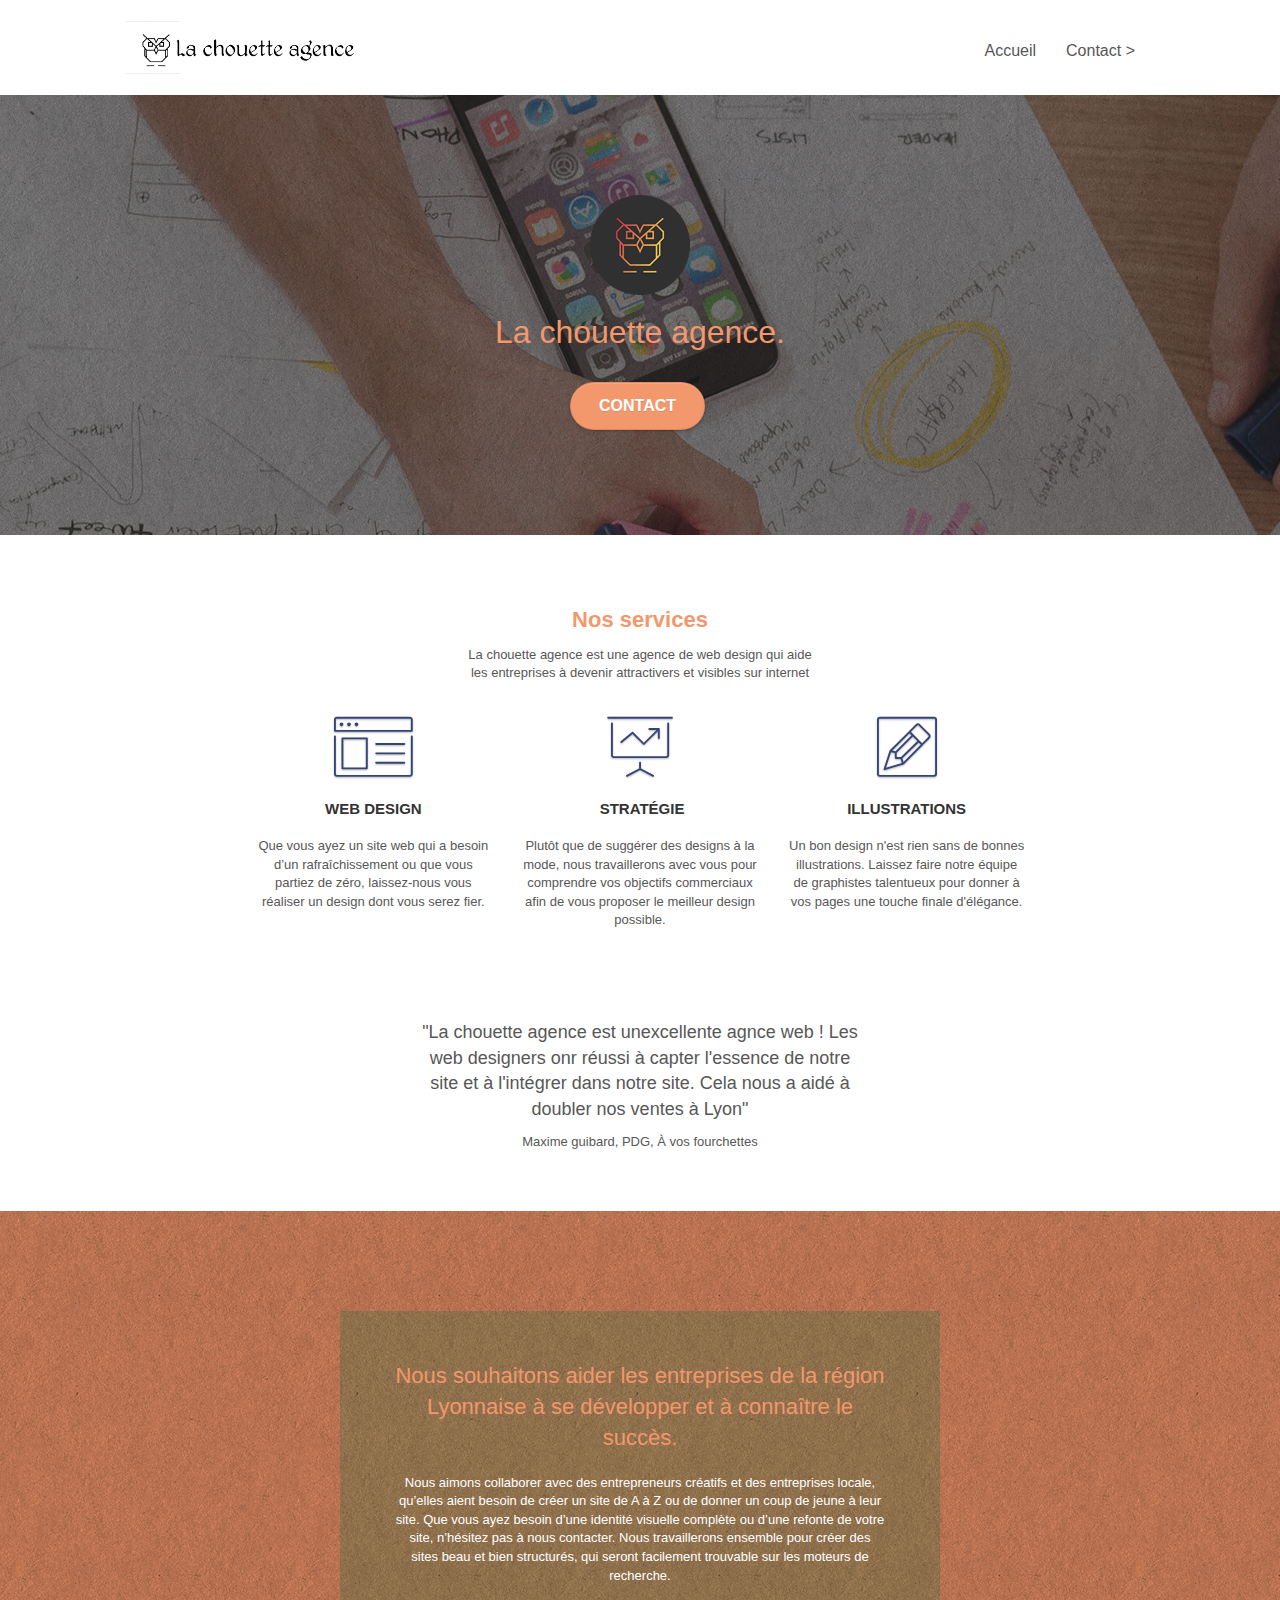
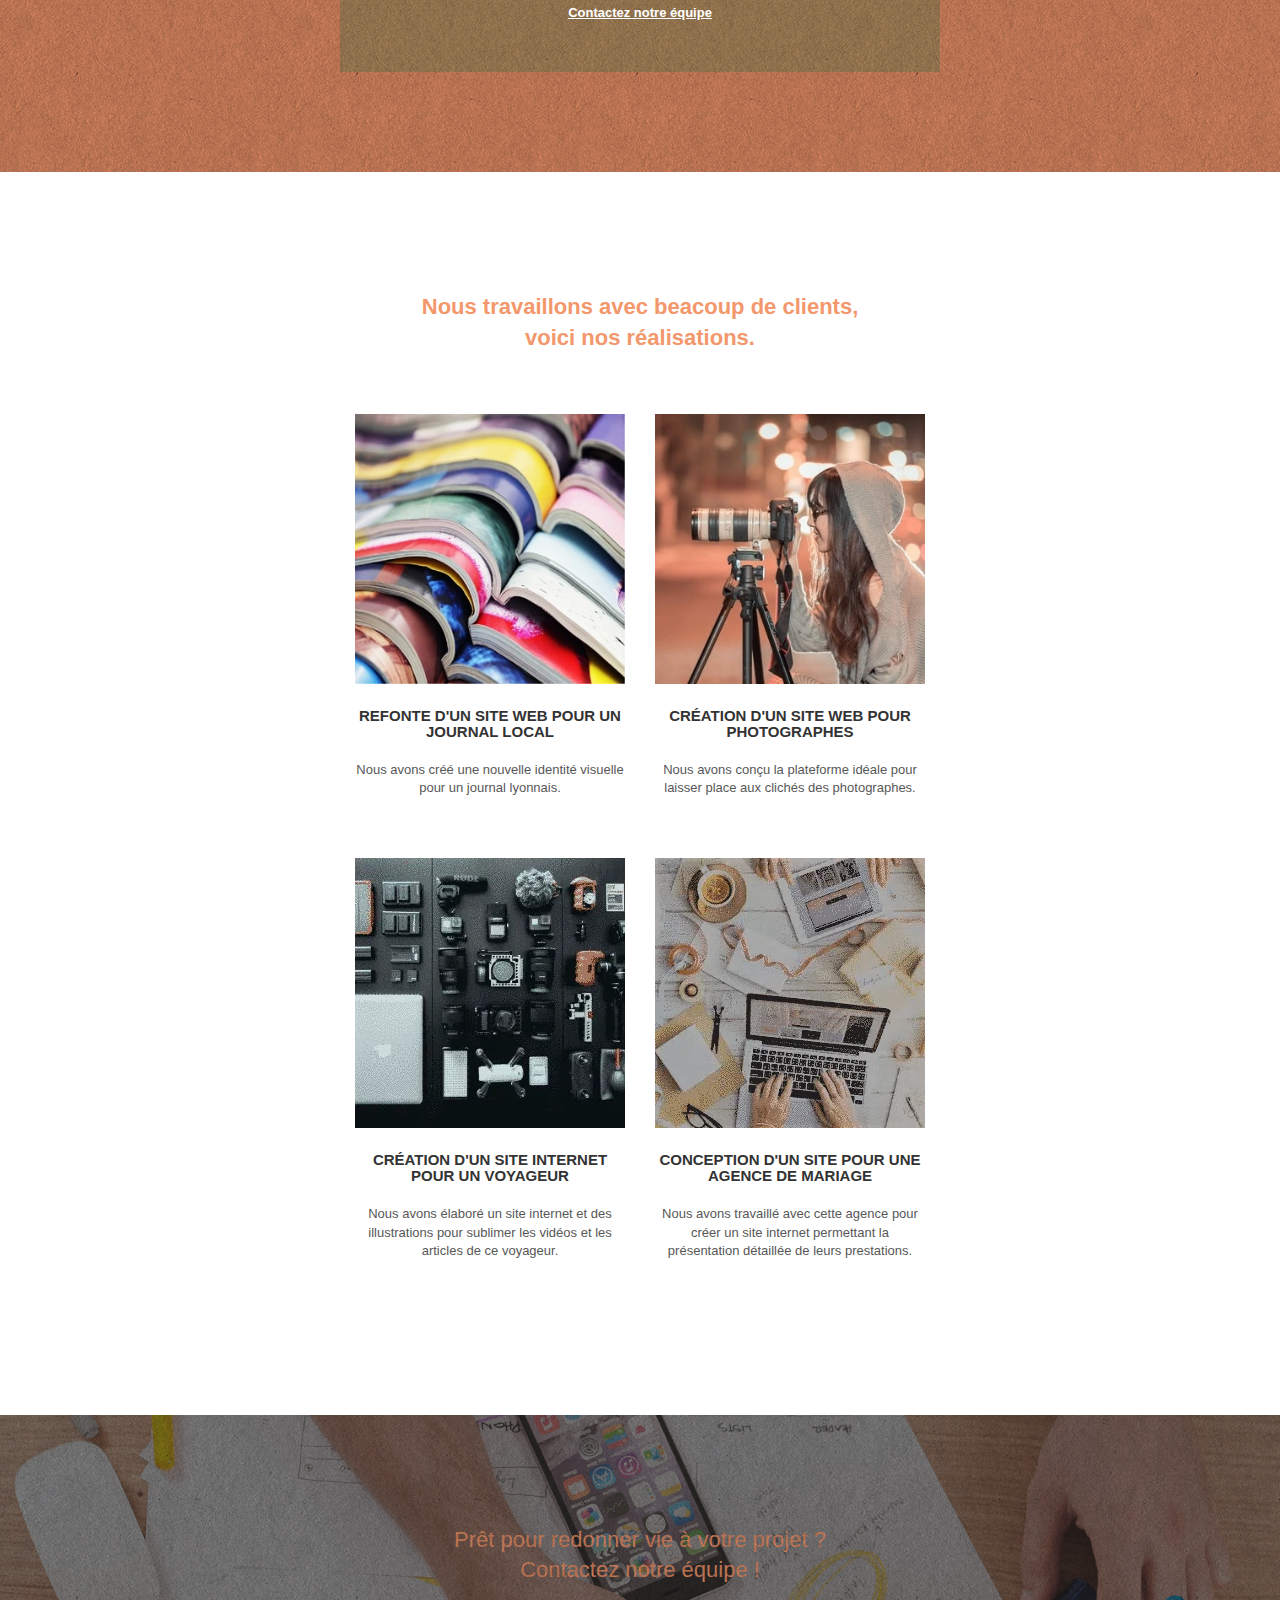
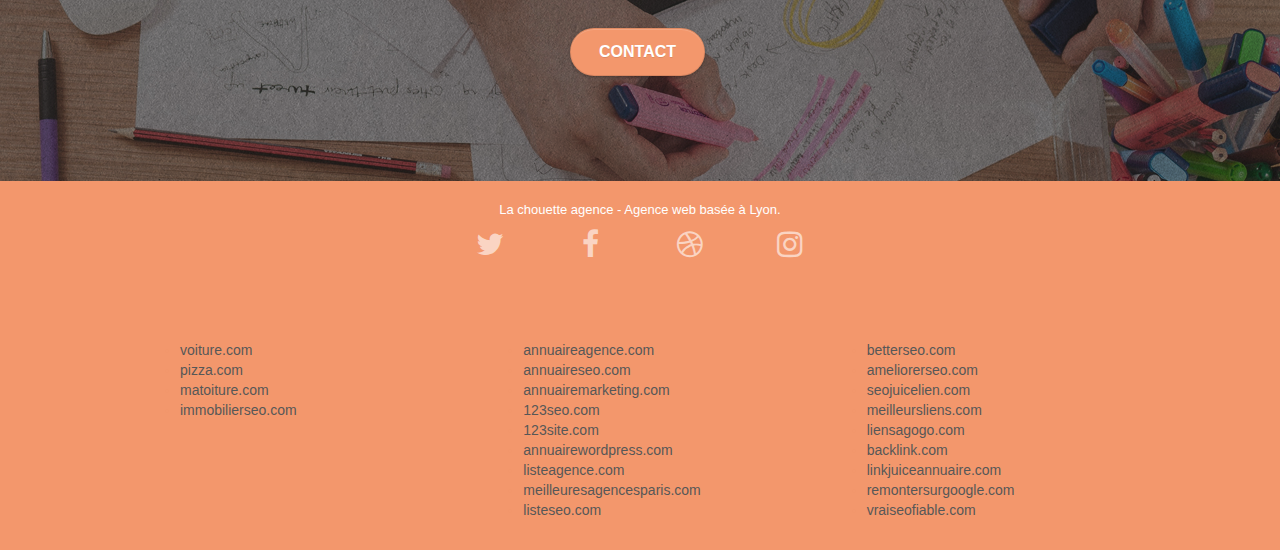
==== commit 35cb40ec: "essaie site" ====
--- a/index.html
+++ b/index.html
@@ -1,9 +1,9 @@
 <!doctype html>
-<html lang="Default">
+<html lang="utf-8">
 <head>
     <meta charset="utf-8">
     <meta name="keywords" content="seo, google, site web, site internet, agence design paris, agence design, agence design,agence design,agence design,agence design,agence design,agence design,agence design,agence design">
-    <meta name="description" content="">
+    <meta name="description" content="La Chouette Agence, agence de communication digitale, vous accompagne dans la création de supports papiers et web.">
     <meta name="viewport" content="width=device-width, initial-scale=1.0, viewport-fit=cover">
     <link rel="shortcut icon" type="image/png" href="favicon.jpg">
     
@@ -19,7 +19,7 @@
 	<script src="./js/jquery.touchSwipe.js" defer></script>
 	<script src="./js/gmaps.js"></script>
 
-    <title>.</title>
+    <title>La Chouette agence</title>
 
     
 <!-- Analytics -->
@@ -27,12 +27,11 @@
 <!-- Analytics END -->
     
 </head>
-<body>
+<body class="page-container">
 <!-- Principal conteneur -->
-<div class="page-container">
     
 <!-- bloc-0 -->
-<div class="bloc bgc-white l-bloc " id="bloc-0">
+<header class="bloc bgc-white l-bloc " id="bloc-0">
 	<div class="container bloc-sm">
 
 		<nav class="navbar row">
@@ -52,16 +51,17 @@
 					<li>
 					</li>
 					<li>
-						<a href="page2.html">page2 &gt;</a>
+						<a href="page2.html">Contact &gt;</a>
 					</li>
 				</ul>
 			</div>
 		</nav>
 	</div>
-</div>
+</header>
 <!-- bloc-0 END -->
 
 <!-- bloc-1-presentation -->
+<main>
 <div class="bloc bgc-dark-slate-blue bg-banniere d-bloc bg-t-edge bloc-bg-texture texture-paper b-parallax" id="bloc-1-hero">
 	<div class="container bloc-lg">
 		<div class="row tight-width-whitespace">
@@ -83,9 +83,8 @@
 <div class="bloc bgc-white l-bloc" id="bloc-2-services">
 	<div class="container bloc-md">
 		<div class="row">
-			<div class="col-sm-12 text-center">
-				<img alt="agence web, agence web paris, web design paris, stratégie web" src="img/title.png" />
-			</div>
+			<h2 class="col-sm-12 text-center"> Nos services</h2>
+			<p class="text-center"> La chouette agence est une agence de web design qui aide <br> les entreprises à devenir attractivers et visibles sur internet</p>
 		</div>
 		<div class="row voffset-lg med-width-whitespace">
 			<div class="col-sm-4">
@@ -124,8 +123,8 @@
 		</div>
 		<div class="row voffset-lg voffset">
 			<div class="col-xs-12 col-md-8 col-md-offset-2 text-center">
-				<img alt="agence web, agence web paris, web design paris, stratégie web" src="img/citation.png" />
-
+				<p style="font-size: large;"> "La chouette agence est unexcellente agnce web ! Les <br> web designers onr réussi à capter l'essence de notre <br> site et à l'intégrer dans notre site. Cela nous a aidé à <br> doubler nos ventes à Lyon"</p>
+				<p style="font-size: small; font-weight: lighter;">Maxime guibard, PDG, À vos fourchettes </p>
 			</div>
 		</div>
 	</div>
@@ -133,12 +132,12 @@
 <!-- bloc-2-services END -->
 
 <!-- bloc-3-what-i-do -->
-<div class="bloc tc-white bgc-atomic-tangerine bg-presentation d-bloc bloc-bg-texture texture-paper b-parallax" id="bloc-3-what-i-do">
+<section class="bloc tc-white bgc-atomic-tangerine bg-presentation d-bloc bloc-bg-texture texture-paper b-parallax" id="bloc-3-what-i-do">
 	<div class="container bloc-lg">
 		<div class="row tight-width-whitespace black-background">
 			<div class="col-sm-12">
 				<h2 class="mg-md text-center tc-white">
-					Nous souhaitons aider les entreprises de la région Lyonnaise à se développer et à connaître le succès. Nous travaillons pour aider les entreprises locales à attirer de nouveaux clients .<br>
+					Nous souhaitons aider les entreprises de la région Lyonnaise à se développer et à connaître le succès.<br>
 				</h2>
 				<p class="text-center white">
 					Nous aimons collaborer avec des entrepreneurs créatifs et des entreprises locale, qu’elles aient besoin de créer un site de A à Z ou de donner un coup de jeune à leur site. Que vous ayez besoin d’une identité visuelle complète ou d’une refonte de votre site, n’hésitez pas à nous contacter. Nous travaillerons ensemble pour créer des sites beau et bien structurés, qui seront facilement trouvable sur les moteurs de recherche. <br><br><a class="ltc-white bold-link" href="page2.html">Contactez notre équipe</a><br>
@@ -146,20 +145,20 @@
 			</div>
 		</div>
 	</div>
-</div>
+</section>
 <!-- bloc-3-what-i-do END -->
 
 <!-- bloc-4-portfolio -->
-<div class="bloc bgc-white bg-lines-h2-bg bg-repeat l-bloc" id="bloc-4-portfolio">
-	<div class="container bloc-lg">
-		<div class="row">
-			<div class="col-sm-12 text-center">
-				<img alt="agence web, agence web paris, web design paris, stratégie web" src="img/title2.png" />
-			</div>
+<div class="bloc bgc-white  bg-repeat l-bloc" id="bloc-4-portfolio">
+	<div class="container bloc-lg">
+		<div class="row">
+			<h2 class="col-sm-12 text-center">
+				Nous travaillons avec beacoup de clients, <br> voici nos réalisations.
+			</h2>
 		</div>
 		<div class="row tight-width-whitespace portfolio-row">
 			<div class="col-sm-6">
-				<a href="#" data-lightbox="img/1.jpg" data-gallery-id="gallery-1" data-caption="Refonte d'un site web pour un journal local" data-frame="snapshot-lb"><img src="img/1.jpg" alt="paris web design logo agence web meilleure agence et refonte site web journal" class="img-responsive portfolio-thumb" /></a>
+				<a href="#" data-lightbox="img/1.jpg" data-gallery-id="gallery-1" data-caption="Refonte d'un site web pour un journal local" data-frame="snapshot-lb"><img src="img/1-.webp" alt="paris web design logo agence web meilleure agence et refonte site web journal" class="img-responsive portfolio-thumb" /></a>
 				<h3 class="mg-md text-center">
 					Refonte d'un site web pour un journal local
 				</h3>
@@ -168,7 +167,7 @@
 				</p>
 			</div>
 			<div class="col-sm-6">
-				<a href="#" data-lightbox="img/2.jpg" data-gallery-id="gallery-1" data-caption="Création d'un site web pour photographes" data-frame="snapshot-lb"><img src="img/2.jpg" class="img-responsive portfolio-thumb" alt="paris web design logo agence web meilleure agence, Création d'un site web pour photographes" /></a>
+				<a href="#" data-lightbox="img/2.jpg" data-gallery-id="gallery-1" data-caption="Création d'un site web pour photographes" data-frame="snapshot-lb"><img src="img/2.webp"class="img-responsive portfolio-thumb" alt="paris web design logo agence web meilleure agence, Création d'un site web pour photographes" /></a>
 				<h3 class="mg-md text-center">
 					Création d'un site web pour photographes
 				</h3>
@@ -179,7 +178,7 @@
 		</div>
 		<div class="row tight-width-whitespace portfolio-row">
 			<div class="col-sm-6">
-				<a href="#" data-lightbox="img/3.bmp" data-gallery-id="gallery-1" data-caption="Création d'un site internet pour un voyageur" data-frame="snapshot-lb"><img src="img/3.bmp" class="img-responsive portfolio-thumb" alt="paris web design logo agence web meilleure agence, Création d'un site web pour voyageur"/></a>
+				<a href="#" data-lightbox="img/3.bmp" data-gallery-id="gallery-1" data-caption="Création d'un site internet pour un voyageur" data-frame="snapshot-lb"><img src="img/3.webp" class="img-responsive portfolio-thumb" alt="paris web design logo agence web meilleure agence, Création d'un site web pour voyageur"/></a>
 				<h3 class="mg-md text-center">
 					Création d'un site internet pour un voyageur
 				</h3>
@@ -188,7 +187,7 @@
 				</p>
 			</div>
 			<div class="col-sm-6">
-				<a href="#" data-lightbox="img/4.bmp" data-gallery-id="gallery-1" data-caption="Conception d'un site pour une agence de mariage" data-frame="snapshot-lb"><img src="img/4.bmp" class="img-responsive portfolio-thumb" alt="paris web design logo agence web meilleure agence, Création d'un site web pour agence de mariage" /></a>
+				<a href="#" data-lightbox="img/4.bmp" data-gallery-id="gallery-1" data-caption="Conception d'un site pour une agence de mariage" data-frame="snapshot-lb"><img src="img/4.webp" class="img-responsive portfolio-thumb" alt="paris web design logo agence web meilleure agence, Création d'un site web pour agence de mariage" /></a>
 				<h3 class="mg-md text-center">
 					Conception d'un site pour une agence de mariage
 				</h3>
@@ -217,7 +216,11 @@
 <!-- bloc-5-cta END -->
 
 <!-- Footer - bloc-8 -->
-<div class="bloc bgc-atomic-tangerine d-bloc" id="bloc-8">
+<!-- Footer - bloc-8 END -->
+
+<!-- Principal conteneur END -->
+</main>
+<footer class="bloc bgc-atomic-tangerine d-bloc" id="bloc-8">
 	<div class="container bloc-sm">
 		<div class="row">
 			<div class="col-sm-12">
@@ -288,13 +291,8 @@
 				</div>
 			</div>
 		</div>
-	</div>
-</div>
-<!-- Footer - bloc-8 END -->
-
-</div>
-<!-- Principal conteneur END -->
-    
+	</footer>
 
 </body>
+
 </html>
--- a/style.css
+++ b/style.css
@@ -362,6 +362,18 @@
     z-index: 2;
 }
 
+.col-sm-12{
+    font-weight: bold;
+    color:#F3976C ;
+}
+.row:before {
+    display: table;
+    content: " ";
+}
+.black-background{
+    background-color: #5c5737;
+}
+
 @media (min-width: 768px) {
     .site-navigation {
         position: absolute;
@@ -640,7 +652,6 @@
 }
 
 h1,
-h2,
 h3,
 h4,
 h5,
@@ -677,7 +688,7 @@
 }
 
 p {
-    font-size: 11px;
+    font-size: small;
 }
 
 .tight-width-whitespace {
@@ -741,6 +752,8 @@
 
 .portfolio-thumb {
     margin-bottom: 24px;
+    margin-left: auto;
+    margin-right: auto;
 }
 
 .portfolio-row {
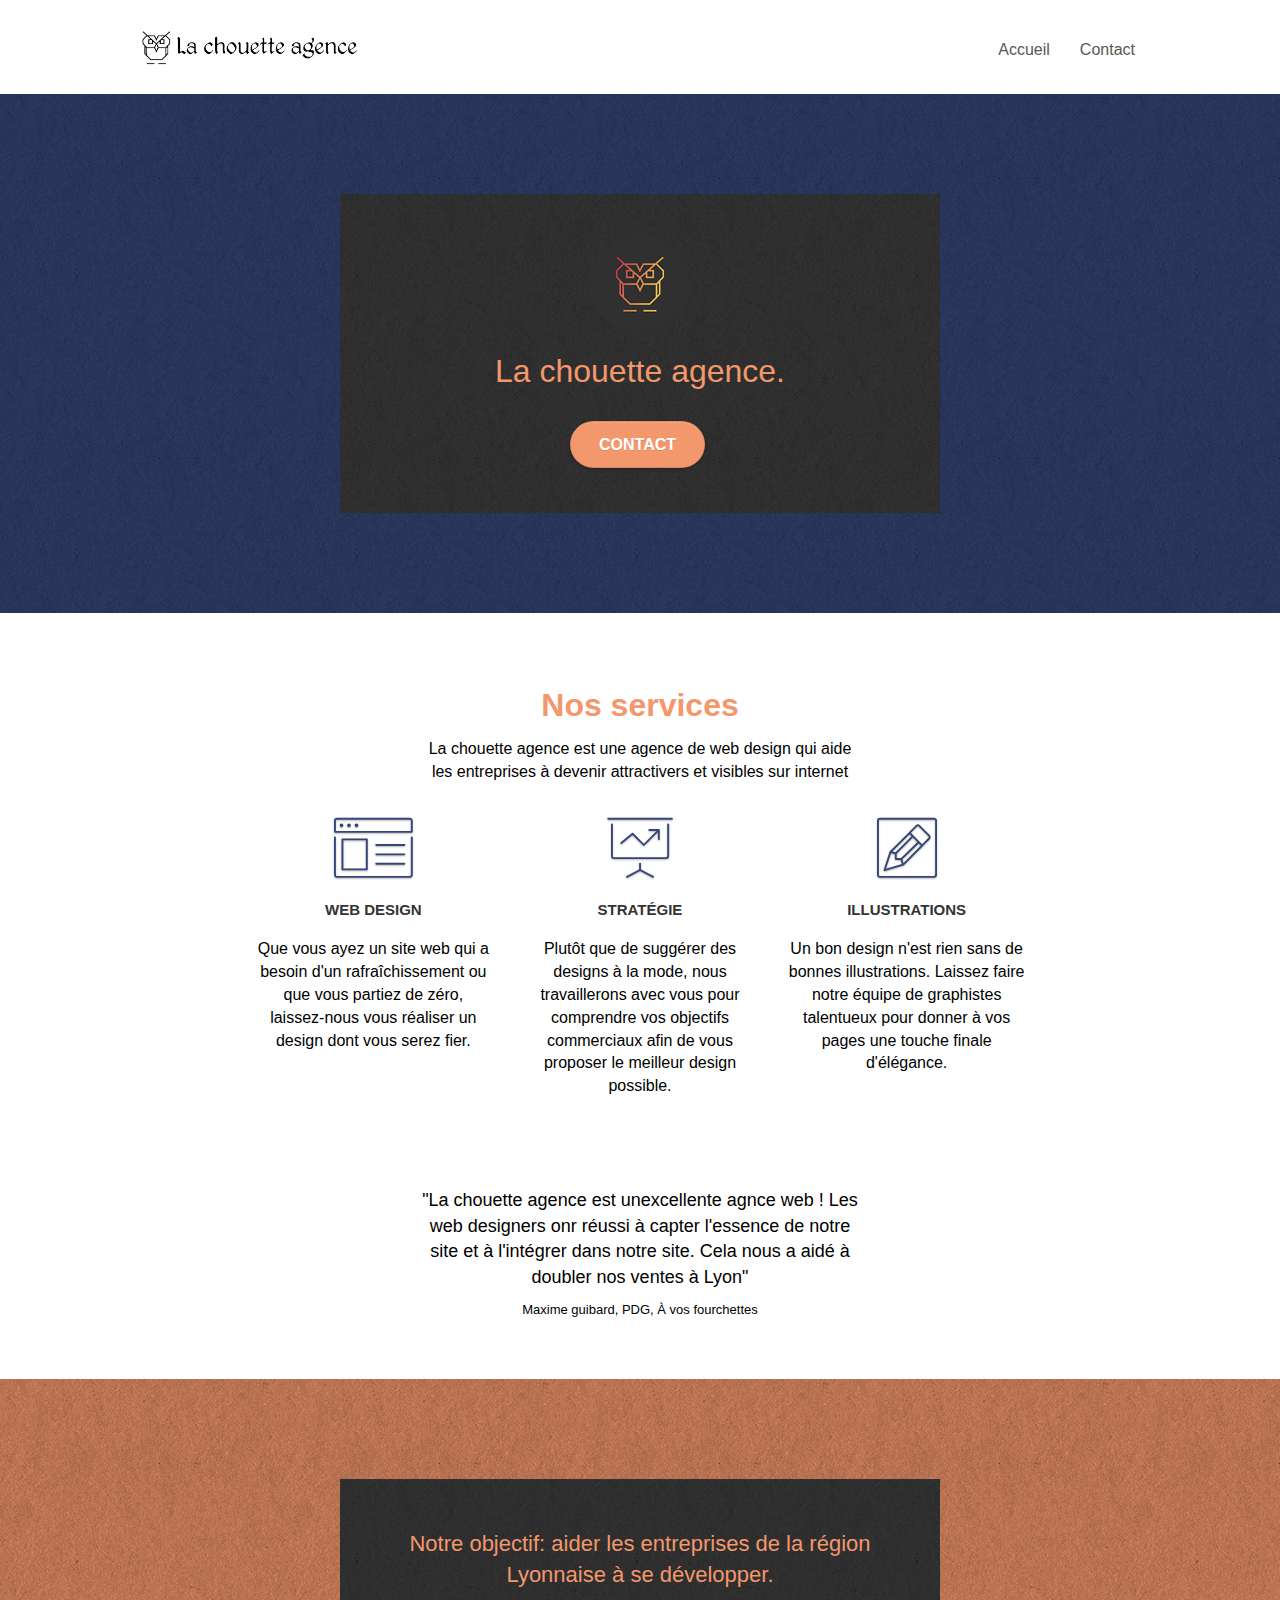
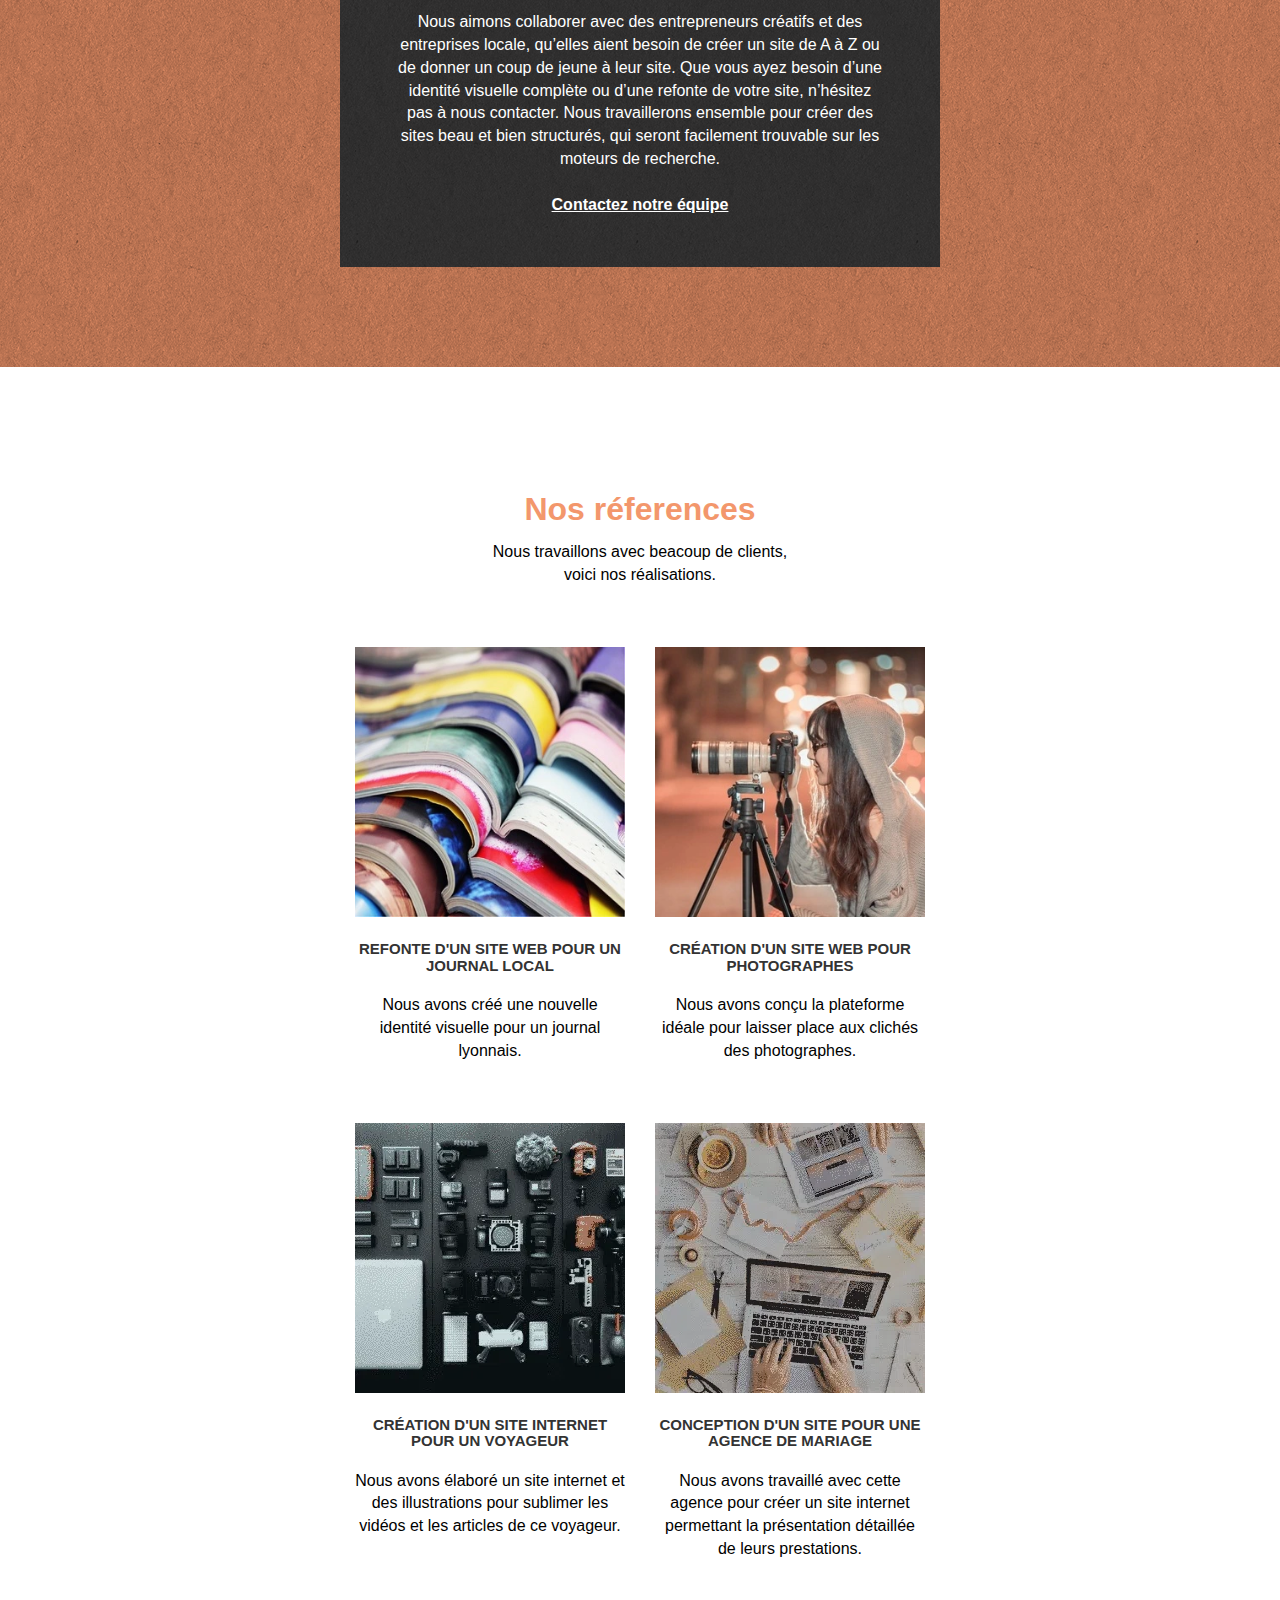
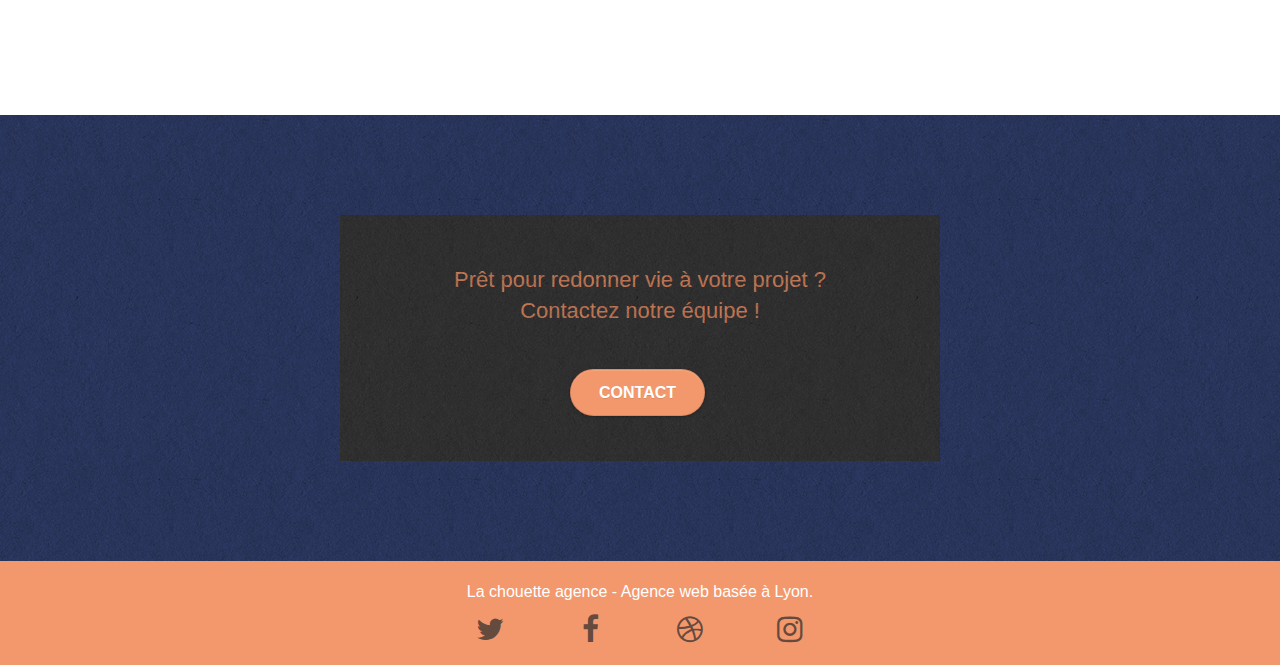
==== commit ab682058: "finition" ====
--- a/index.html
+++ b/index.html
@@ -1,8 +1,7 @@
 <!doctype html>
-<html lang="utf-8">
+<html lang="fr">
 <head>
     <meta charset="utf-8">
-    <meta name="keywords" content="seo, google, site web, site internet, agence design paris, agence design, agence design,agence design,agence design,agence design,agence design,agence design,agence design,agence design">
     <meta name="description" content="La Chouette Agence, agence de communication digitale, vous accompagne dans la création de supports papiers et web.">
     <meta name="viewport" content="width=device-width, initial-scale=1.0, viewport-fit=cover">
     <link rel="shortcut icon" type="image/png" href="favicon.jpg">
@@ -13,7 +12,7 @@
 	<link rel="stylesheet" type="text/css" href="./css/et-line.css">
 	
     
-	<script src="./js/jquery-2.1.0.js"></script>
+	
 	<script src="./js/bootstrap.js"></script>
 	<script src="./js/blocs.js"></script>
 	<script src="./js/jquery.touchSwipe.js" defer></script>
@@ -36,22 +35,20 @@
 
 		<nav class="navbar row">
 			<div class="navbar-header">
-				<div class="keywords" style="color:#cccccc;font-size:1px;">Agence web à paris, stratégie web, web design, illustrations, design de site web, site web, web, internet, site internet, site</div>
 				<a class="navbar-brand" href="index.html"><img src="img/la-chouette-agence.png" alt="paris web design logo agence web meilleure agence" height="40" /></a>
-				<div class="keywords" style="color:#cccccc;font-size:1px;">Agence web à paris, stratégie web, web design, illustrations, design de site web, site web, web, internet, site internet, site</div>
-				<button id="nav-toggle" type="button" class="ui-navbar-toggle navbar-toggle" data-toggle="collapse" data-target=".navbar-1">
-					<span class="sr-only">Toggle navigation</span><span class="icon-bar"></span><span class="icon-bar"></span><span class="icon-bar"></span>
-				</button>
+				<button id="nav-toggle" type="button" class="ui-navbar-toggle navbar-toggle"
+								data-toggle="collapse" data-target=".navbar-1">
+								<span class="sr-only">Toggle navigation</span><span class="icon-bar"></span><span
+									class="icon-bar"></span><span class="icon-bar"></span>
+							   </button>
 			</div>
 			<div class="collapse navbar-collapse navbar-1 special-dropdown-nav">
-				<ul class="site-navigation nav navbar-nav"> 
-					<li>
+				<ul class="site-navigation nav navbar-nav "> 
+					<li class="d-flex flex-row " >
 						<a href="index.html">Accueil</a>
 					</li>
 					<li>
-					</li>
-					<li>
-						<a href="page2.html">Contact &gt;</a>
+						<a href="page2.html">Contact</a>
 					</li>
 				</ul>
 			</div>
@@ -64,7 +61,7 @@
 <main>
 <div class="bloc bgc-dark-slate-blue bg-banniere d-bloc bg-t-edge bloc-bg-texture texture-paper b-parallax" id="bloc-1-hero">
 	<div class="container bloc-lg">
-		<div class="row tight-width-whitespace">
+		<div class="row tight-width-whitespace black-background">
 			<div class="col-sm-12">
 				<img src="img/logo.png" class="center-block image-resize-mode" width="100" alt="La chouette agence, agence web paris, création logo paris" />
 				<h1 class="text-center hero-bloc-text tc-white ">
@@ -83,7 +80,7 @@
 <div class="bloc bgc-white l-bloc" id="bloc-2-services">
 	<div class="container bloc-md">
 		<div class="row">
-			<h2 class="col-sm-12 text-center"> Nos services</h2>
+			<h2 class="col-sm-12 text-center titre2"> Nos services</h2>
 			<p class="text-center"> La chouette agence est une agence de web design qui aide <br> les entreprises à devenir attractivers et visibles sur internet</p>
 		</div>
 		<div class="row voffset-lg med-width-whitespace">
@@ -95,7 +92,7 @@
 					Web design
 				</h3>
 				<p class="text-center ">
-					Que vous ayez un site web qui a besoin d&rsquo;un rafraîchissement ou que vous partiez de zéro, laissez-nous vous réaliser un design dont vous serez fier.
+					Que vous ayez un site web qui a besoin d'un rafraîchissement ou que vous partiez de zéro, laissez-nous vous réaliser un design dont vous serez fier.
 				</p>
 			</div>
 			<div class="col-sm-4">
@@ -103,7 +100,7 @@
 					<span class="et-icon-presentation sm-shadow icon-dark-slate-blue icons icon-lg"></span>
 				</div>
 				<h3 class="mg-md text-center">
-					&nbsp;Stratégie
+					Stratégie
 				</h3>
 				<p class="text-center ">
 					Plutôt que de suggérer des designs à la mode, nous travaillerons avec vous pour comprendre vos objectifs commerciaux afin de vous proposer le meilleur design possible.<br>
@@ -124,7 +121,7 @@
 		<div class="row voffset-lg voffset">
 			<div class="col-xs-12 col-md-8 col-md-offset-2 text-center">
 				<p style="font-size: large;"> "La chouette agence est unexcellente agnce web ! Les <br> web designers onr réussi à capter l'essence de notre <br> site et à l'intégrer dans notre site. Cela nous a aidé à <br> doubler nos ventes à Lyon"</p>
-				<p style="font-size: small; font-weight: lighter;">Maxime guibard, PDG, À vos fourchettes </p>
+				<p style="font-size: small; ">Maxime guibard, PDG, À vos fourchettes </p>
 			</div>
 		</div>
 	</div>
@@ -136,8 +133,8 @@
 	<div class="container bloc-lg">
 		<div class="row tight-width-whitespace black-background">
 			<div class="col-sm-12">
-				<h2 class="mg-md text-center tc-white">
-					Nous souhaitons aider les entreprises de la région Lyonnaise à se développer et à connaître le succès.<br>
+				<h2 class="mg-md text-center tc-white ">
+					Notre objectif: aider les entreprises de la région Lyonnaise à se développer.<br>
 				</h2>
 				<p class="text-center white">
 					Nous aimons collaborer avec des entrepreneurs créatifs et des entreprises locale, qu’elles aient besoin de créer un site de A à Z ou de donner un coup de jeune à leur site. Que vous ayez besoin d’une identité visuelle complète ou d’une refonte de votre site, n’hésitez pas à nous contacter. Nous travaillerons ensemble pour créer des sites beau et bien structurés, qui seront facilement trouvable sur les moteurs de recherche. <br><br><a class="ltc-white bold-link" href="page2.html">Contactez notre équipe</a><br>
@@ -152,13 +149,16 @@
 <div class="bloc bgc-white  bg-repeat l-bloc" id="bloc-4-portfolio">
 	<div class="container bloc-lg">
 		<div class="row">
-			<h2 class="col-sm-12 text-center">
+			<h2 class="col-sm-12 text-center titre2">
+				Nos réferences <br>
+			</h2>
+			<p class=" text-center">
 				Nous travaillons avec beacoup de clients, <br> voici nos réalisations.
-			</h2>
+			</p>
 		</div>
 		<div class="row tight-width-whitespace portfolio-row">
 			<div class="col-sm-6">
-				<a href="#" data-lightbox="img/1.jpg" data-gallery-id="gallery-1" data-caption="Refonte d'un site web pour un journal local" data-frame="snapshot-lb"><img src="img/1-.webp" alt="paris web design logo agence web meilleure agence et refonte site web journal" class="img-responsive portfolio-thumb" /></a>
+				<a href="#" data-lightbox="img/1-.webp" data-gallery-id="gallery-1" data-caption="Refonte d'un site web pour un journal local" data-frame="snapshot-lb"><img src="img/1-.webp" alt="photo représentant un journal " class="img-responsive portfolio-thumb" /></a>
 				<h3 class="mg-md text-center">
 					Refonte d'un site web pour un journal local
 				</h3>
@@ -167,7 +167,7 @@
 				</p>
 			</div>
 			<div class="col-sm-6">
-				<a href="#" data-lightbox="img/2.jpg" data-gallery-id="gallery-1" data-caption="Création d'un site web pour photographes" data-frame="snapshot-lb"><img src="img/2.webp"class="img-responsive portfolio-thumb" alt="paris web design logo agence web meilleure agence, Création d'un site web pour photographes" /></a>
+				<a href="#" data-lightbox="img/2.webp" data-gallery-id="gallery-1" data-caption="Création d'un site web pour photographes" data-frame="snapshot-lb"><img src="img/2.webp"class="img-responsive portfolio-thumb" alt="image d'une femme prenant une photo" /></a>
 				<h3 class="mg-md text-center">
 					Création d'un site web pour photographes
 				</h3>
@@ -178,7 +178,7 @@
 		</div>
 		<div class="row tight-width-whitespace portfolio-row">
 			<div class="col-sm-6">
-				<a href="#" data-lightbox="img/3.bmp" data-gallery-id="gallery-1" data-caption="Création d'un site internet pour un voyageur" data-frame="snapshot-lb"><img src="img/3.webp" class="img-responsive portfolio-thumb" alt="paris web design logo agence web meilleure agence, Création d'un site web pour voyageur"/></a>
+				<a href="#" data-lightbox="img/3.webp" data-gallery-id="gallery-1" data-caption="Création d'un site internet pour un voyageur" data-frame="snapshot-lb"><img src="img/3.webp" class="img-responsive portfolio-thumb" alt="image avec tout l'attirail du photographe sur un bureau"/></a>
 				<h3 class="mg-md text-center">
 					Création d'un site internet pour un voyageur
 				</h3>
@@ -187,7 +187,7 @@
 				</p>
 			</div>
 			<div class="col-sm-6">
-				<a href="#" data-lightbox="img/4.bmp" data-gallery-id="gallery-1" data-caption="Conception d'un site pour une agence de mariage" data-frame="snapshot-lb"><img src="img/4.webp" class="img-responsive portfolio-thumb" alt="paris web design logo agence web meilleure agence, Création d'un site web pour agence de mariage" /></a>
+				<a href="#" data-lightbox="img/4.webp" data-gallery-id="gallery-1" data-caption="Conception d'un site pour une agence de mariage" data-frame="snapshot-lb"><img src="img/4.webp" class="img-responsive portfolio-thumb" alt="photo d'un bureau d'une agence de mariage" /></a>
 				<h3 class="mg-md text-center">
 					Conception d'un site pour une agence de mariage
 				</h3>
@@ -201,9 +201,9 @@
 <!-- bloc-4-portfolio END -->
 
 <!-- bloc-5-cta -->
-<div class="bloc bgc-dark-slate-blue bg-banniere d-bloc bloc-bg-texture texture-paper" id="bloc-5-cta">
-	<div class="container bloc-lg">
-		<div class="row">
+<div class="bloc bgc-dark-slate-blue bg-banniere d-bloc bloc-bg-texture texture-paper " id="bloc-5-cta">
+	<div class="container bloc-lg ">
+		<div class="row tight-width-whitespace black-background">
 			<h2 class="mg-md text-center tc-white">
 				Prêt pour redonner vie à votre projet ?<br>Contactez notre équipe !
 			</h2>
@@ -239,7 +239,7 @@
 						</div>
 					</div>
 					<div class="col-sm-3">
-						<div class="text-center">
+						<div aria-label="logo-dribble" class="text-center">
 							<a class="social" href="index.html"><span class="fa fa-dribbble icon-md"></span></a>
 						</div>
 					</div>
@@ -248,46 +248,7 @@
 							<a class="social" href="index.html"><span class="fa fa-instagram icon-md"></span></a>
 						</div>
 					</div>
-					<div class="keywords" style="color:#F3976C;">Agence web à paris, stratégie web, web design, illustrations, design de site web, site web, web, internet, site internet, site</div>
-				</div>
-				<div class="row">
-					<div class="col-sm-4">
-						Partenaires
-							<ul>
-								<li><a href="voiture.com">voiture.com</a></li>
-								<li><a href="pizza.com">pizza.com</a></li>
-								<li><a href="matoiture.com">matoiture.com</a></li>
-								<li><a href="immobilierseo.com">immobilierseo.com</a></li>
-							</ul>		
-					</div>
-					<div class="col-sm-4">
-						Annuaires liste 1
-						<ul>
-							<li><a href="annuaireagence.com">annuaireagence.com</a></li>
-							<li><a href="annuaireseo.com">annuaireseo.com</a></li>
-							<li><a href="annuairemarketing.com">annuairemarketing.com</a></li>
-							<li><a href="123seoture.com">123seo.com</a></li>
-							<li><a href="123site.com">123site.com</a></li>
-							<li><a href="annuairewordpress.com">annuairewordpress.com</a></li>
-							<li><a href="listeagence.com">listeagence.com</a></li>
-							<li><a href="meilleuresagencesparis.com">meilleuresagencesparis.com</a></li>
-							<li><a href="listeseo.com">listeseo.com</a></li>
-						</ul>
-					</div>
-					<div class="col-sm-4">
-						Annuaires liste 2
-						<ul>
-							<li><a href="betterseo.com">betterseo.com</a></li>
-							<li><a href="ameliorerseo.com">ameliorerseo.com</a></li>
-							<li><a href="seojuicelien.com">seojuicelien.com</a></li>
-							<li><a href="meilleursliens.com">meilleursliens.com</a></li>
-							<li><a href="liensagogo.com">liensagogo.com</a></li>
-							<li><a href="backlink.com">backlink.com</a></li>
-							<li><a href="linkjuiceannuaire.com">linkjuiceannuaire.com</a></li>
-							<li><a href="remontersurgoogle.com">remontersurgoogle.com</a></li>
-							<li><a href="vraiseofiable.com">vraiseofiable.com</a></li>
-						</ul>
-					</div>
+				</div>
 				</div>
 			</div>
 		</div>
--- a/style.css
+++ b/style.css
@@ -2,11 +2,11 @@
     margin: 0;
     padding: 0;
     background: #FFF;
-    overflow-x: hidden;
     -webkit-font-smoothing: antialiased;
     -moz-osx-font-smoothing: grayscale;
-}
-
+    font-family:  "Helvetica Neue", Helvetica, Arial, sans-serif;
+    font-display: swap;
+}
 a,
 button {
     transition: all .3s ease-in-out;
@@ -100,11 +100,11 @@
 }
 
 .d-bloc {
-    color: rgba(255, 255, 255, .7);
+    color: rgba(255, 255, 255, 0.904);
 }
 
 .d-bloc button:hover {
-    color: rgba(255, 255, 255, .9);
+    color: rgb(255, 255, 255);
 }
 
 .d-bloc .icon-round,
@@ -133,14 +133,15 @@
 .d-bloc h5 a,
 .d-bloc h6 a,
 .d-bloc p a {
-    color: rgba(255, 255, 255, .6);
-}
-
+    color:rgba(46, 44, 44, 0.733);
+}
+.d-bloc a:hover .icon-md{
+    color:rgb(46, 44, 44);
+}
 .d-bloc .a-btn:hover,
 .d-bloc .navbar a:hover,
 .d-bloc .navbar-brand:hover,
 .d-bloc a:hover .icon-sm,
-.d-bloc a:hover .icon-md,
 .d-bloc a:hover .icon-lg,
 .d-bloc a:hover .icon-xl,
 .d-bloc h1 a:hover,
@@ -195,7 +196,8 @@
 
 .d-bloc .panel,
 .l-bloc {
-    color: rgba(0, 0, 0, .5);
+    color: rgb(0, 0, 0);
+
 }
 
 .d-bloc .panel button:hover,
@@ -304,7 +306,9 @@
 .navbar-brand img {
     max-height: 200px;
     margin: 0 5px 0 0;
-    display: inline;
+    display: inline-block;
+    height: 1.7em;
+    border-bottom: white solid 2px;
 }
 
 .navbar-brand img[src$=svg] {
@@ -362,17 +366,12 @@
     z-index: 2;
 }
 
-.col-sm-12{
+.titre2{
     font-weight: bold;
     color:#F3976C ;
-}
-.row:before {
-    display: table;
-    content: " ";
-}
-.black-background{
-    background-color: #5c5737;
-}
+    font-size: xx-large;
+}
+
 
 @media (min-width: 768px) {
     .site-navigation {
@@ -651,12 +650,13 @@
     background: none;
 }
 
-h1,
+h1{
+    color: white;
+}
 h3,
 h4,
 h5,
-h6,
-p,
+h6, 
 label,
 .btn,
 a {
@@ -667,10 +667,13 @@
 
 .container {
     max-width: 1000px;
+    
 }
 
 .hero-bloc-text {
-    font-size: 38px;
+    font-size: 30px;
+    
+    
 }
 
 .hero-bloc-text-sub {
@@ -688,7 +691,7 @@
 }
 
 p {
-    font-size: small;
+    font-size: medium;
 }
 
 .tight-width-whitespace {
@@ -733,9 +736,7 @@
     box-shadow: 0px 0px 0px #000000;
 }
 
-h1 {
-    color: #333333!important;
-}
+
 
 h4 {
     color: #333333!important;
@@ -754,6 +755,8 @@
     margin-bottom: 24px;
     margin-left: auto;
     margin-right: auto;
+    width: 270px;
+    height: 270px;
 }
 
 .portfolio-row {
@@ -766,7 +769,7 @@
 }
 
 .black-background {
-    background-color: rgba(165, 147, 99, 0.7);
+    background-color: #3f3e3e;
     padding: 40px 40px 40px 40px;
 }
 
@@ -824,6 +827,7 @@
 
 .bg-dots-bg {
     background-image: url("img/dots-bg.png");
+    background-color: #c27956;
 }
 
 .bg-lines-h2-bg {
@@ -831,12 +835,13 @@
 }
 
 .bg-banniere {
-    background-image: url("img/la-chouette-agence-banniere.jpg");
+    background-image: url("img/la-chouette-agence-banniere.webp");
 }
 
 .bg-presentation {
-    background-image: url("img/image-de-presentation.bmp");
-}
+    background-image: url("img/image-de-presentation.webp");
+}
+
 
 @media (max-width: 1024px) {
     .bloc {
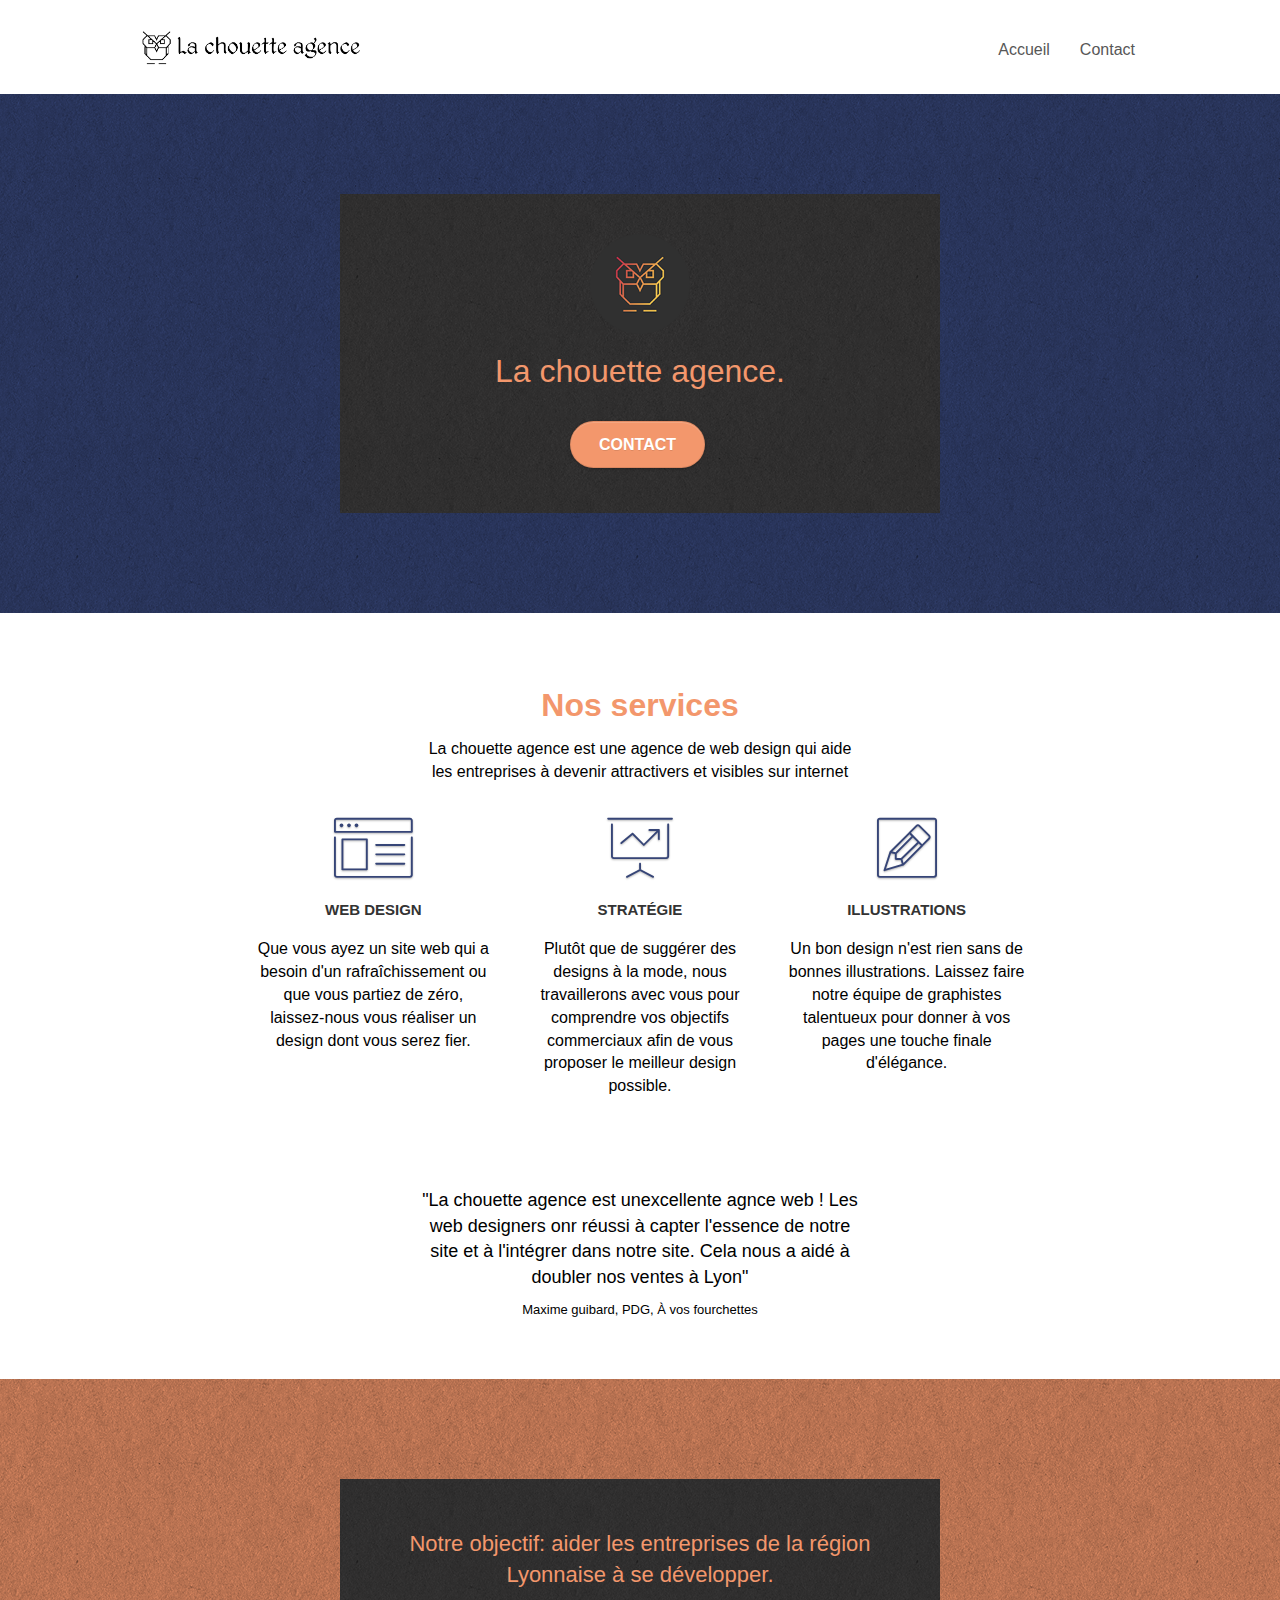
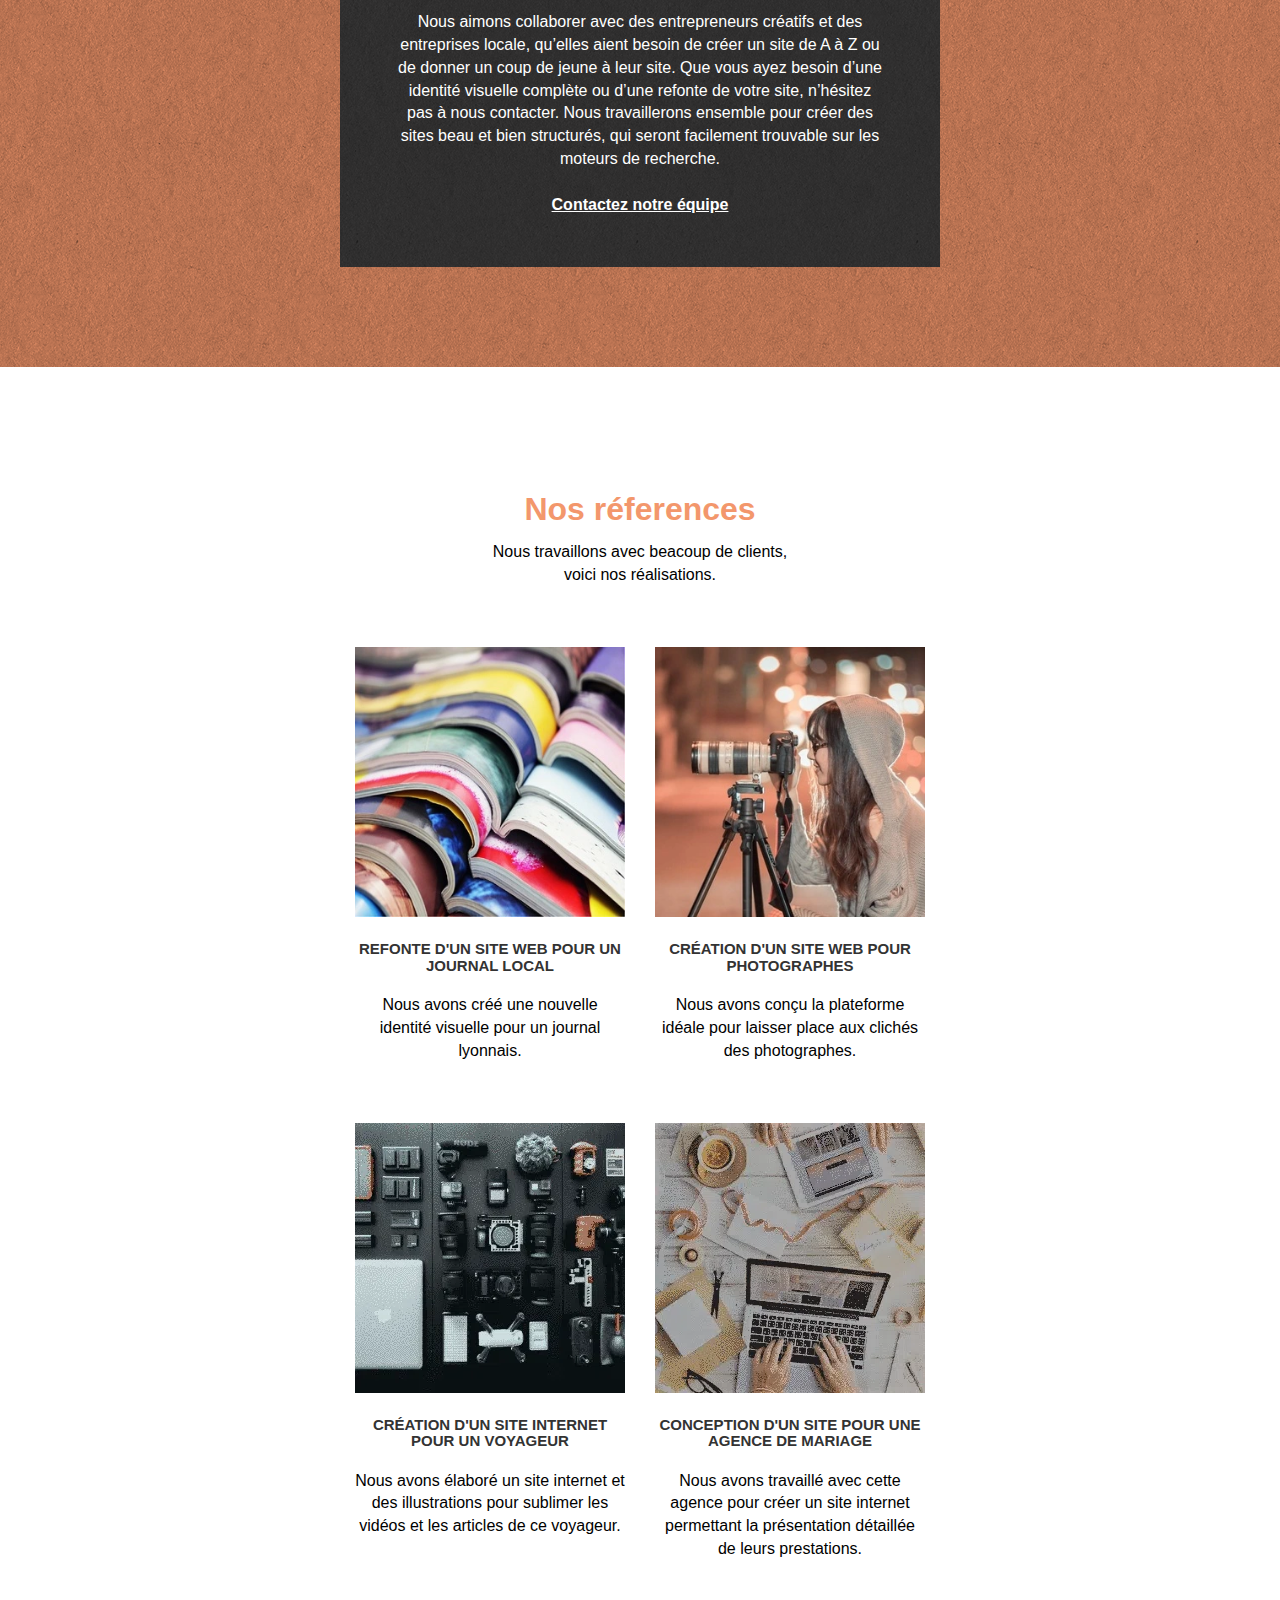
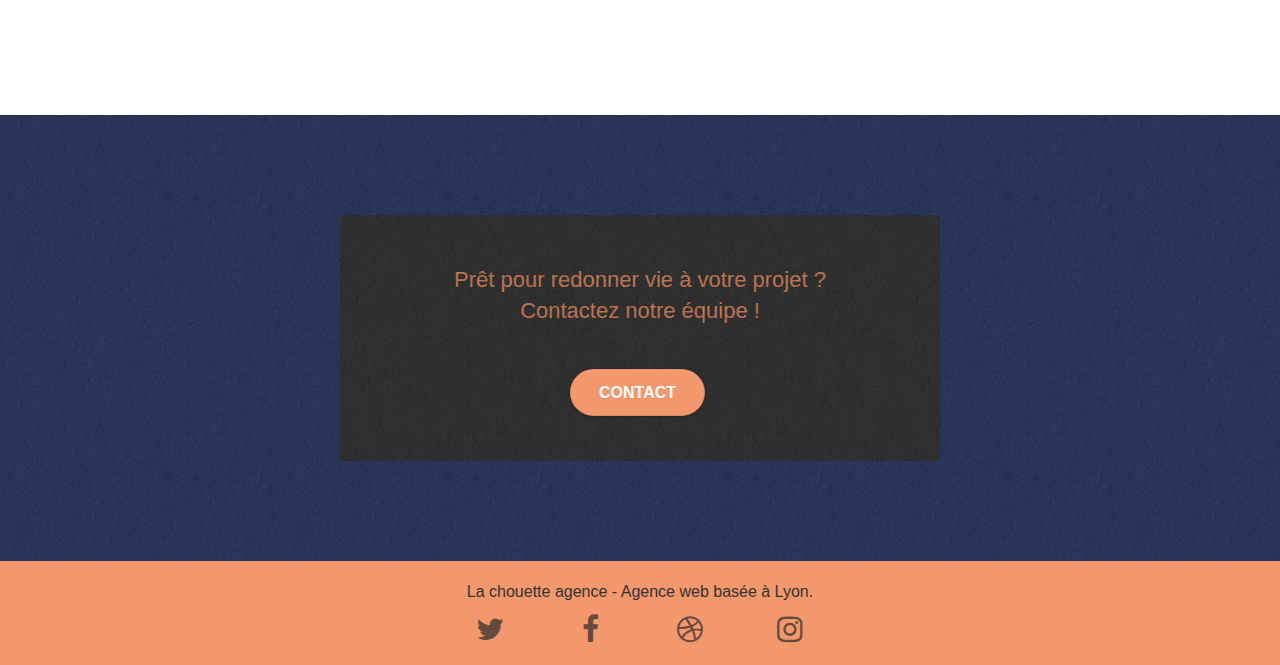
==== commit 84480868: "finition 2" ====
--- a/index.html
+++ b/index.html
@@ -35,7 +35,7 @@
 
 		<nav class="navbar row">
 			<div class="navbar-header">
-				<a class="navbar-brand" href="index.html"><img src="img/la-chouette-agence.png" alt="paris web design logo agence web meilleure agence" height="40" /></a>
+				<a class="navbar-brand" href="index.html"><img src="img/la-chouette-agence.png" alt="Logo de l'Agence web" height="40px" width="220px"/></a>
 				<button id="nav-toggle" type="button" class="ui-navbar-toggle navbar-toggle"
 								data-toggle="collapse" data-target=".navbar-1">
 								<span class="sr-only">Toggle navigation</span><span class="icon-bar"></span><span
@@ -63,7 +63,7 @@
 	<div class="container bloc-lg">
 		<div class="row tight-width-whitespace black-background">
 			<div class="col-sm-12">
-				<img src="img/logo.png" class="center-block image-resize-mode" width="100" alt="La chouette agence, agence web paris, création logo paris" />
+				<img src="img/logo.png" class="center-block image-resize-mode" width="100px" height="100px" alt="La chouette agence, agence web paris, création logo paris" />
 				<h1 class="text-center hero-bloc-text tc-white ">
 					La chouette agence.
 				</h1>
@@ -224,28 +224,28 @@
 	<div class="container bloc-sm">
 		<div class="row">
 			<div class="col-sm-12">
-				<p class="text-center white">
+				<p class="text-center black">
 					La chouette agence - Agence web basée à Lyon.<br>
 				</p>
 				<div class="row row-no-gutters social">
 					<div class="col-sm-3">
 						<div class="text-center">
-							<a class="social" href="index.html"><span class="fa fa-twitter icon-md"></span></a>
-						</div>
-					</div>
-					<div class="col-sm-3">
-						<div class="text-center">
-							<a class="social" href="index.html"><span class="fa fa-facebook icon-md"></span></a>
-						</div>
-					</div>
-					<div class="col-sm-3">
-						<div aria-label="logo-dribble" class="text-center">
-							<a class="social" href="index.html"><span class="fa fa-dribbble icon-md"></span></a>
-						</div>
-					</div>
-					<div class="col-sm-3">
-						<div class="text-center">
-							<a class="social" href="index.html"><span class="fa fa-instagram icon-md"></span></a>
+							<a class="social" href="https://twitter.com/?lang=fr"><span class="fa fa-twitter icon-md"></span></a>
+						</div>
+					</div>
+					<div class="col-sm-3">
+						<div class="text-center">
+							<a class="social" href="https://www.facebook.com/"><span class="fa fa-facebook icon-md"></span></a>
+						</div>
+					</div>
+					<div class="col-sm-3">
+						<div class="text-center">
+							<a class="social" href="https://dribbble.com/"><span class="fa fa-dribbble icon-md"></span></a>
+						</div>
+					</div>
+					<div class="col-sm-3">
+						<div class="text-center">
+							<a class="social" href="https://www.instagram.com/"><span class="fa fa-instagram icon-md"></span></a>
 						</div>
 					</div>
 				</div>
--- a/style.css
+++ b/style.css
@@ -751,6 +751,10 @@
     color: #FFFFFF!important;
 }
 
+.black{
+    color: #333333;
+}
+
 .portfolio-thumb {
     margin-bottom: 24px;
     margin-left: auto;
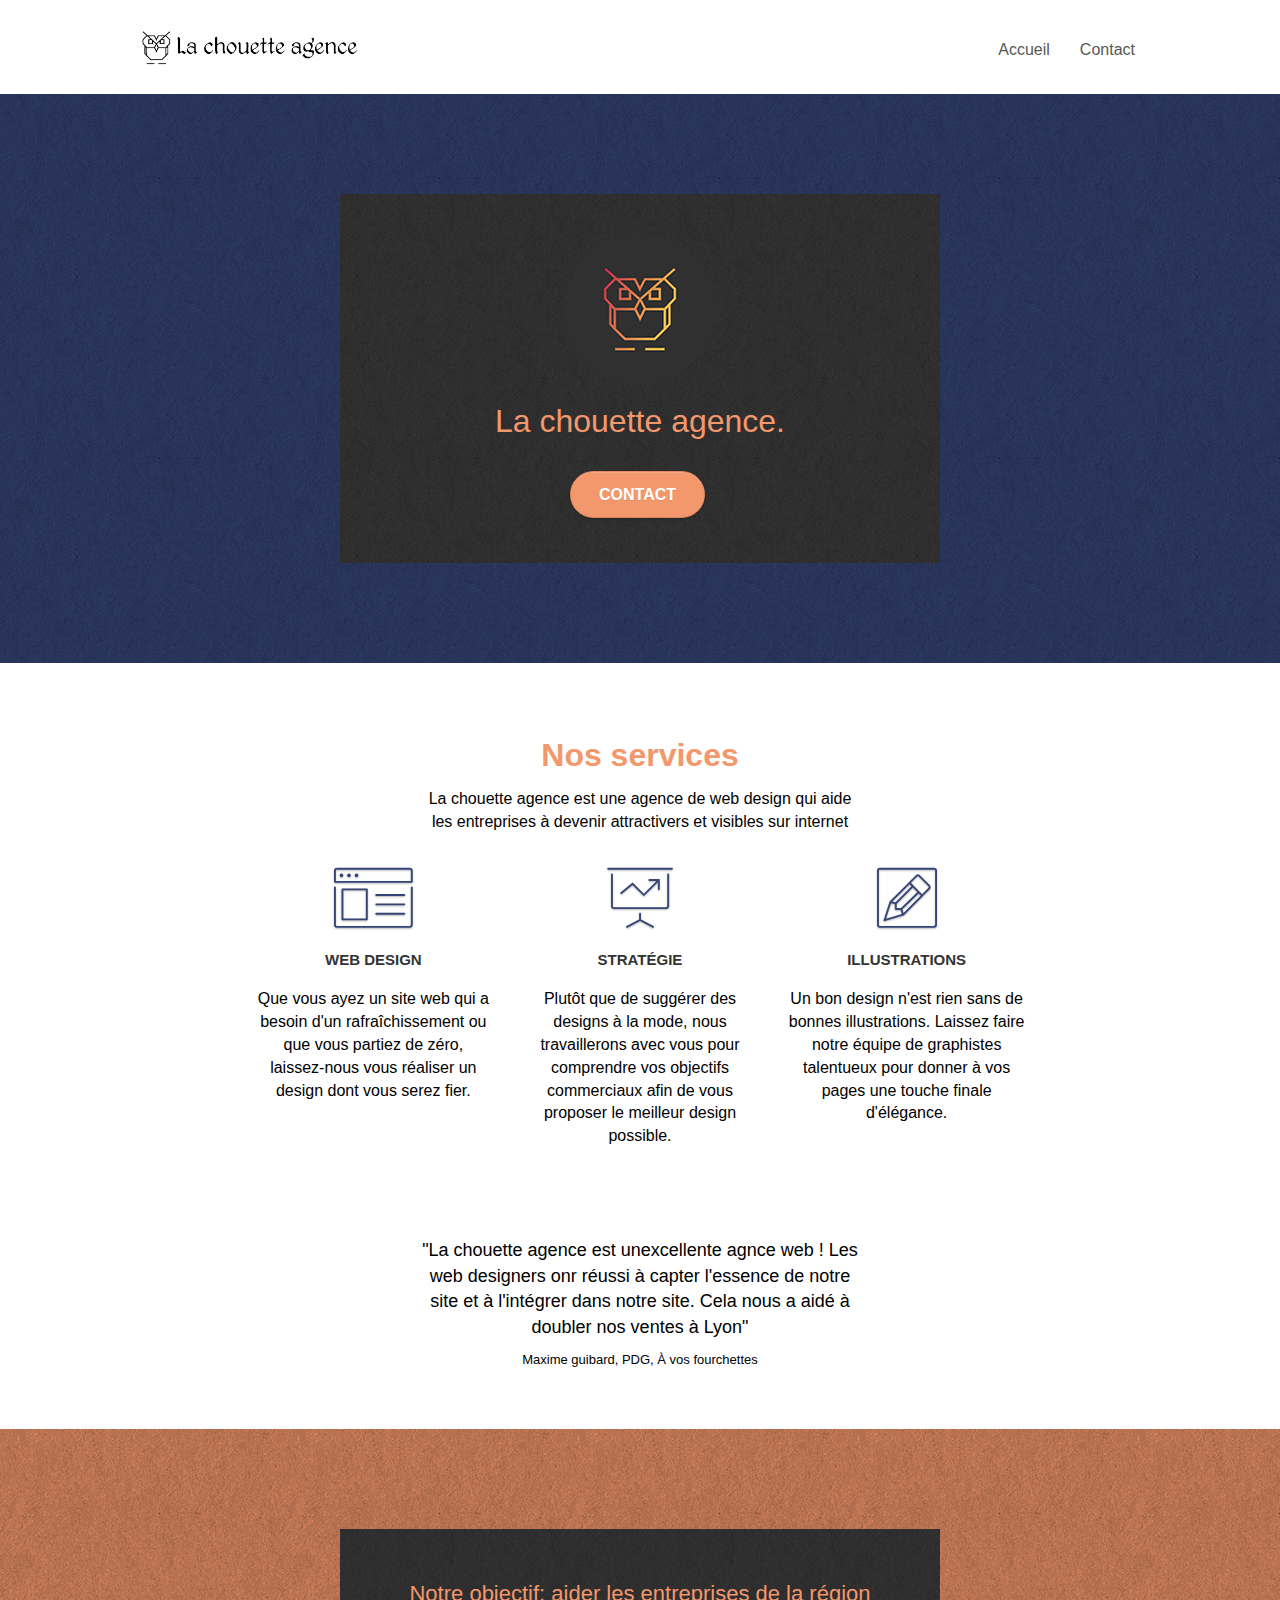
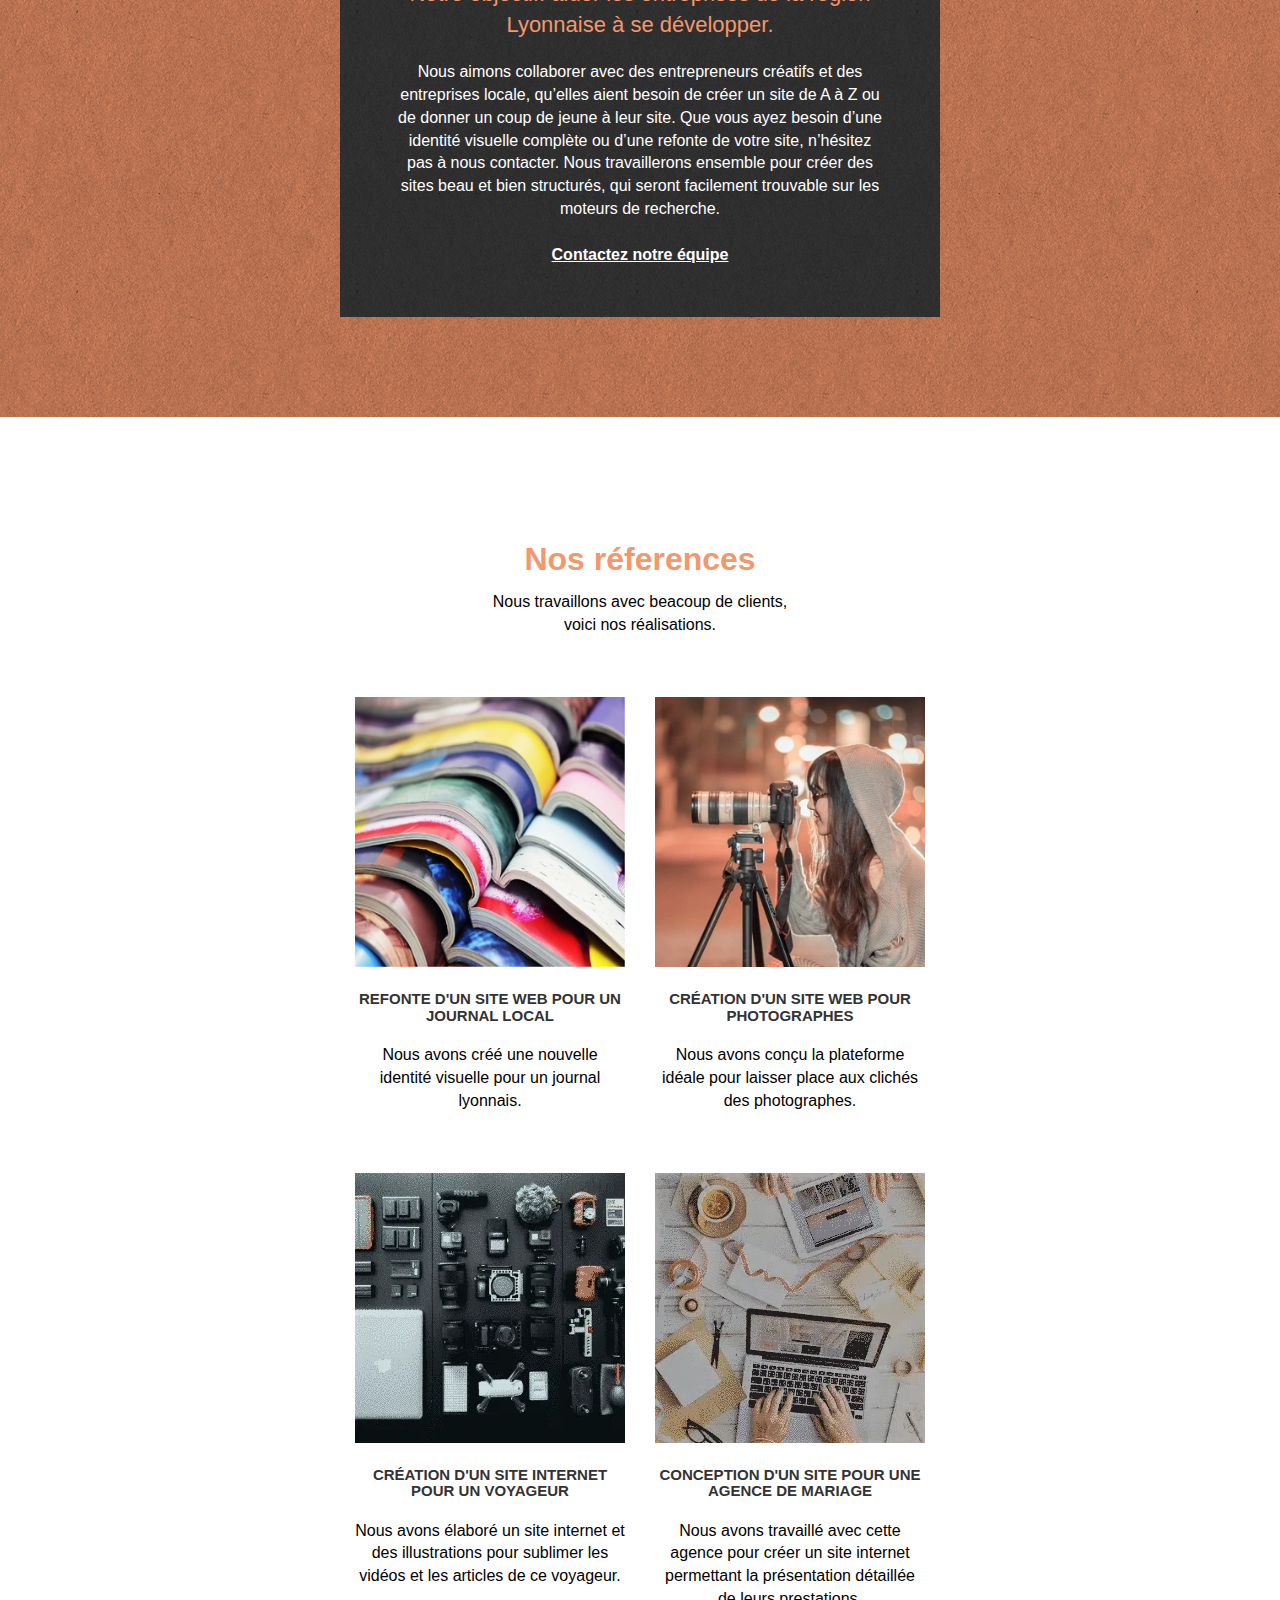
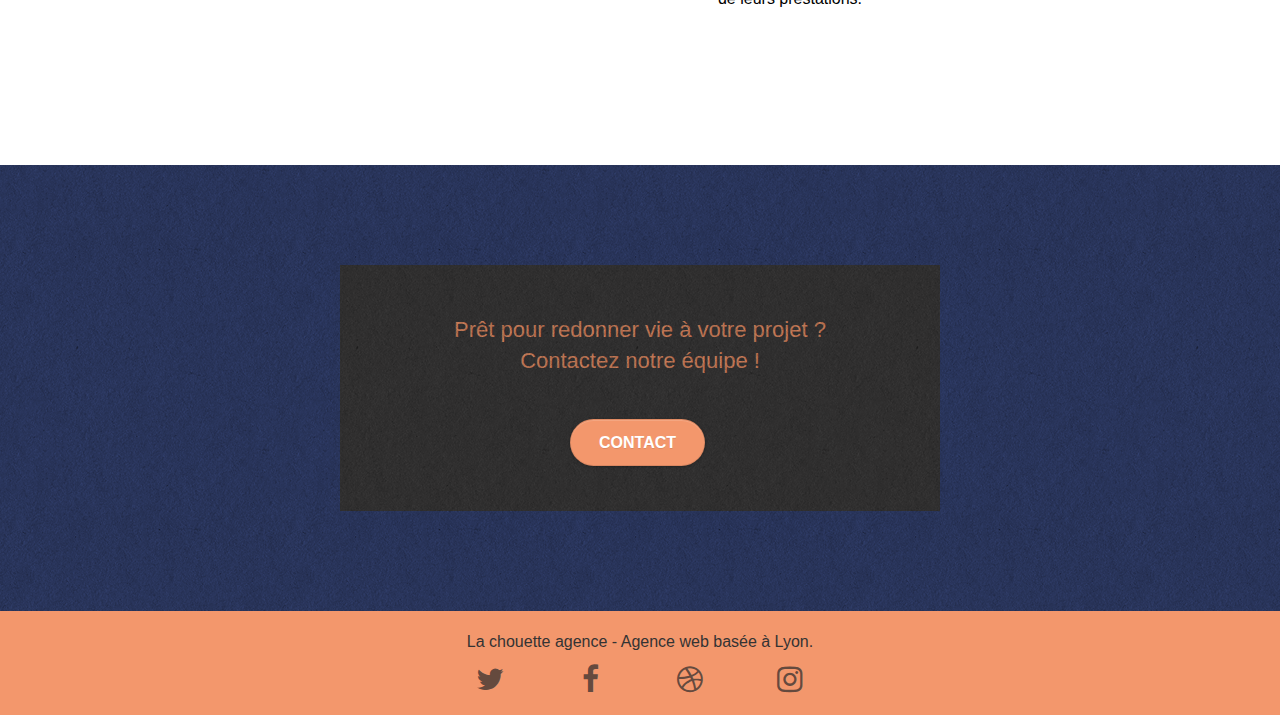
==== commit 4d7361b6: "ajout defer" ====
--- a/index.html
+++ b/index.html
@@ -13,10 +13,10 @@
 	
     
 	
-	<script src="./js/bootstrap.js"></script>
-	<script src="./js/blocs.js"></script>
+	<script src="./js/bootstrap.js" defer></script>
+	<script src="./js/blocs.js" defer></script>
 	<script src="./js/jquery.touchSwipe.js" defer></script>
-	<script src="./js/gmaps.js"></script>
+	<script src="./js/gmaps.js" defer></script>
 
     <title>La Chouette agence</title>
 
@@ -30,30 +30,34 @@
 <!-- Principal conteneur -->
     
 <!-- bloc-0 -->
-<header class="bloc bgc-white l-bloc " id="bloc-0">
-	<div class="container bloc-sm">
-
-		<nav class="navbar row">
-			<div class="navbar-header">
-				<a class="navbar-brand" href="index.html"><img src="img/la-chouette-agence.png" alt="Logo de l'Agence web" height="40px" width="220px"/></a>
-				<button id="nav-toggle" type="button" class="ui-navbar-toggle navbar-toggle"
-								data-toggle="collapse" data-target=".navbar-1">
-								<span class="sr-only">Toggle navigation</span><span class="icon-bar"></span><span
-									class="icon-bar"></span><span class="icon-bar"></span>
-							   </button>
-			</div>
-			<div class="collapse navbar-collapse navbar-1 special-dropdown-nav">
-				<ul class="site-navigation nav navbar-nav "> 
-					<li class="d-flex flex-row " >
-						<a href="index.html">Accueil</a>
-					</li>
-					<li>
-						<a href="page2.html">Contact</a>
-					</li>
-				</ul>
-			</div>
-		</nav>
-	</div>
+<div class="page-container">
+	<header>
+		<!-- bloc-0 -->
+		<div class="bloc bgc-white l-bloc " id="bloc-0">
+			<div class="container bloc-sm">
+				<nav class="navbar row">
+					<div class="navbar-header">
+						<a class="navbar-brand focusedInputBlack" href="index.html"><img src="img/la-chouette-agence.png"
+								alt="titre de la chouette agence" /></a>
+						<button id="nav-toggle" type="button" class="ui-navbar-toggle navbar-toggle"
+							data-toggle="collapse" data-target=".navbar-1">
+							<span class="sr-only">Toggle navigation</span><span class="icon-bar"></span><span
+								class="icon-bar"></span><span class="icon-bar"></span>
+						</button>
+					</div>
+					<div class="collapse navbar-collapse navbar-1 special-dropdown-nav">
+						<ul class="site-navigation nav navbar-nav">
+							<li>
+								<a class="focusedInputBlack" href="index.html">Accueil</a>
+							</li>
+							<li>
+								<a class="focusedInputBlack" href="page2.html">Contact</a>
+							</li>
+						</ul>
+					</div>
+				</nav>
+			</div>
+		</div>
 </header>
 <!-- bloc-0 END -->
 
@@ -63,7 +67,7 @@
 	<div class="container bloc-lg">
 		<div class="row tight-width-whitespace black-background">
 			<div class="col-sm-12">
-				<img src="img/logo.png" class="center-block image-resize-mode" width="100px" height="100px" alt="La chouette agence, agence web paris, création logo paris" />
+				<img src="img/logo.png" class="center-block image-resize-mode"  alt="La chouette agence, agence web paris, création logo paris" />
 				<h1 class="text-center hero-bloc-text tc-white ">
 					La chouette agence.
 				</h1>
@@ -167,7 +171,7 @@
 				</p>
 			</div>
 			<div class="col-sm-6">
-				<a href="#" data-lightbox="img/2.webp" data-gallery-id="gallery-1" data-caption="Création d'un site web pour photographes" data-frame="snapshot-lb"><img src="img/2.webp"class="img-responsive portfolio-thumb" alt="image d'une femme prenant une photo" /></a>
+				<a href="#" data-lightbox="img/2.webp" data-gallery-id="gallery-1" data-caption="Création d'un site web pour photographes" data-frame="snapshot-lb"><img src="img/2.webp" class="img-responsive portfolio-thumb" alt="image d'une femme prenant une photo" /></a>
 				<h3 class="mg-md text-center">
 					Création d'un site web pour photographes
 				</h3>
--- a/style.css
+++ b/style.css
@@ -5,7 +5,6 @@
     -webkit-font-smoothing: antialiased;
     -moz-osx-font-smoothing: grayscale;
     font-family:  "Helvetica Neue", Helvetica, Arial, sans-serif;
-    font-display: swap;
 }
 a,
 button {
@@ -870,13 +869,13 @@
     }
 }
 
-@media only screen and (min-device-width: 768px) and (max-device-width: 1024px) and (orientation: landscape) {
+@media only screen and (min-width: 768px) and (max-width: 1024px) and (orientation: landscape) {
     .b-parallax {
         background-attachment: scroll;
     }
 }
 
-@media only screen and (min-device-width: 1024px) and (max-device-width: 1366px) and (-webkit-min-device-pixel-ratio: 1.5) {
+@media only screen and (min-width: 1024px) and (max-width: 1366px) and (-webkit-min-device-pixel-ratio: 1.5) {
     .b-parallax {
         background-attachment: scroll;
     }
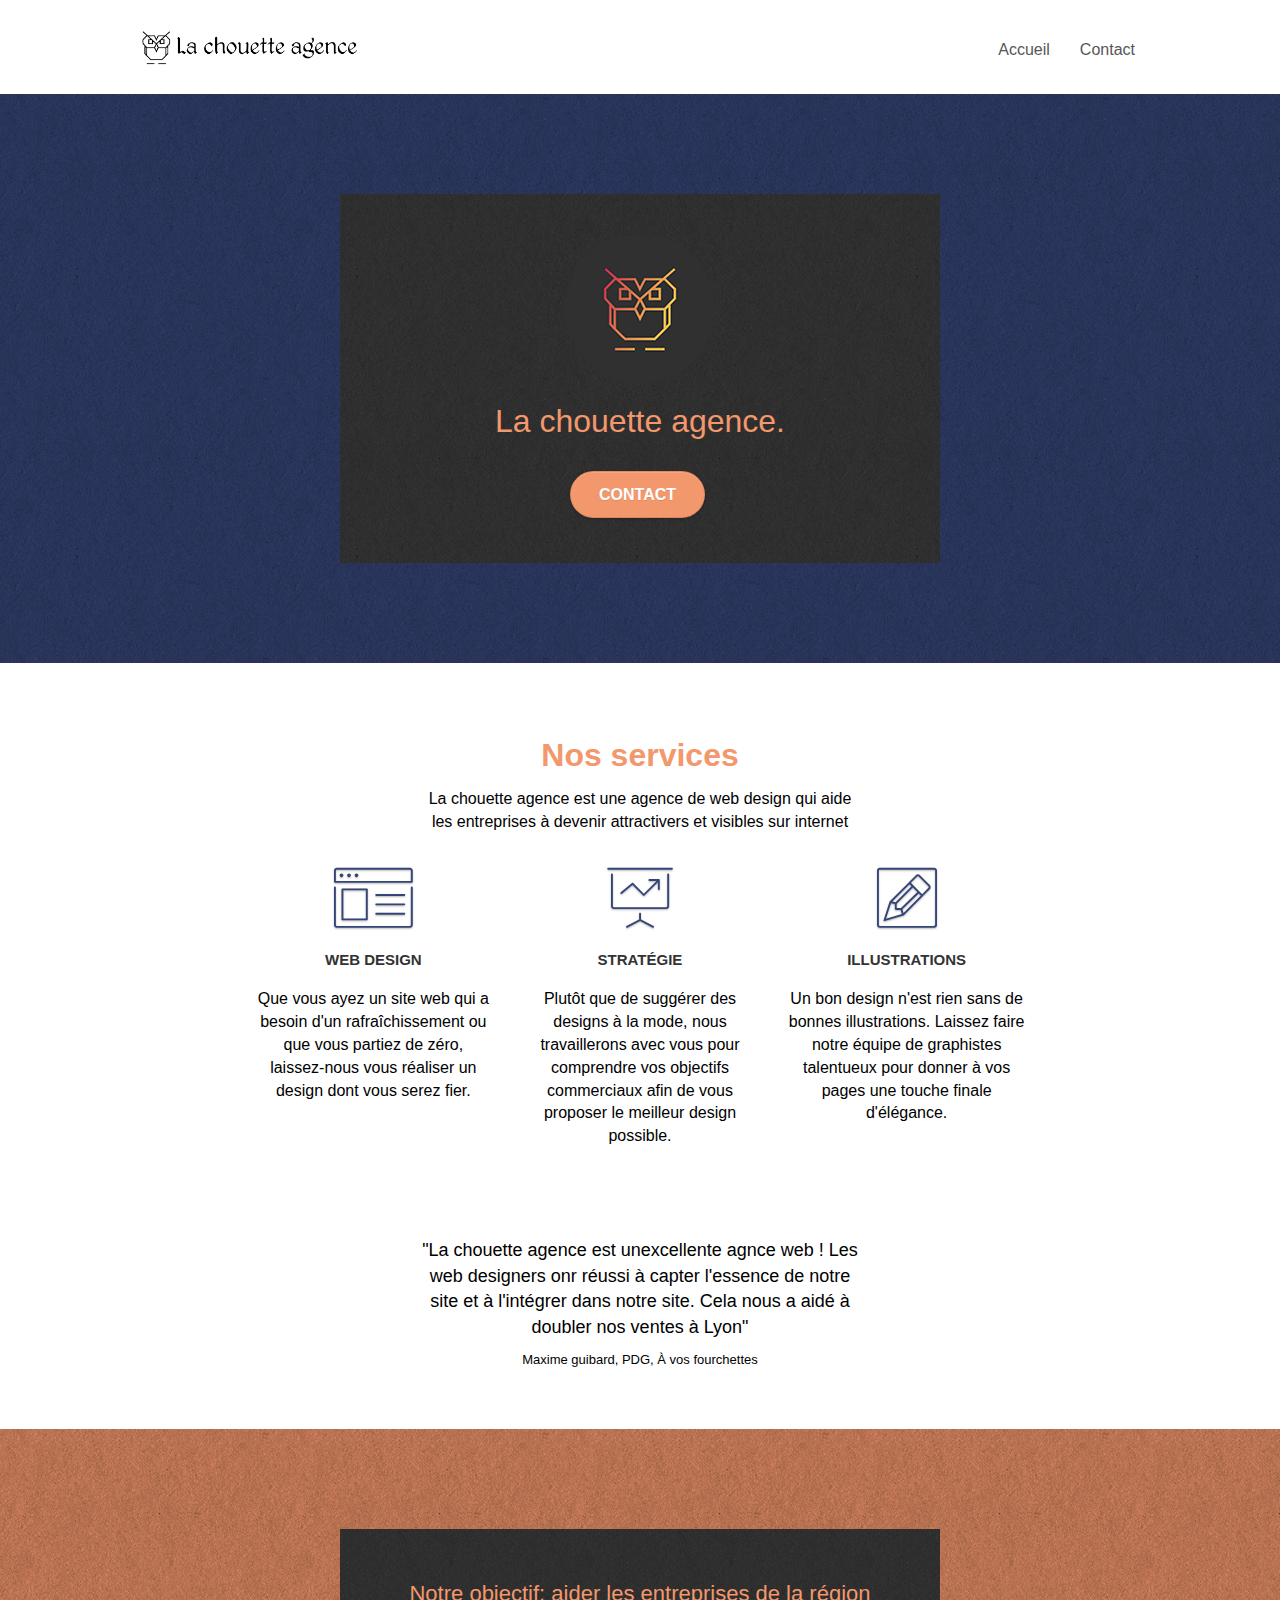
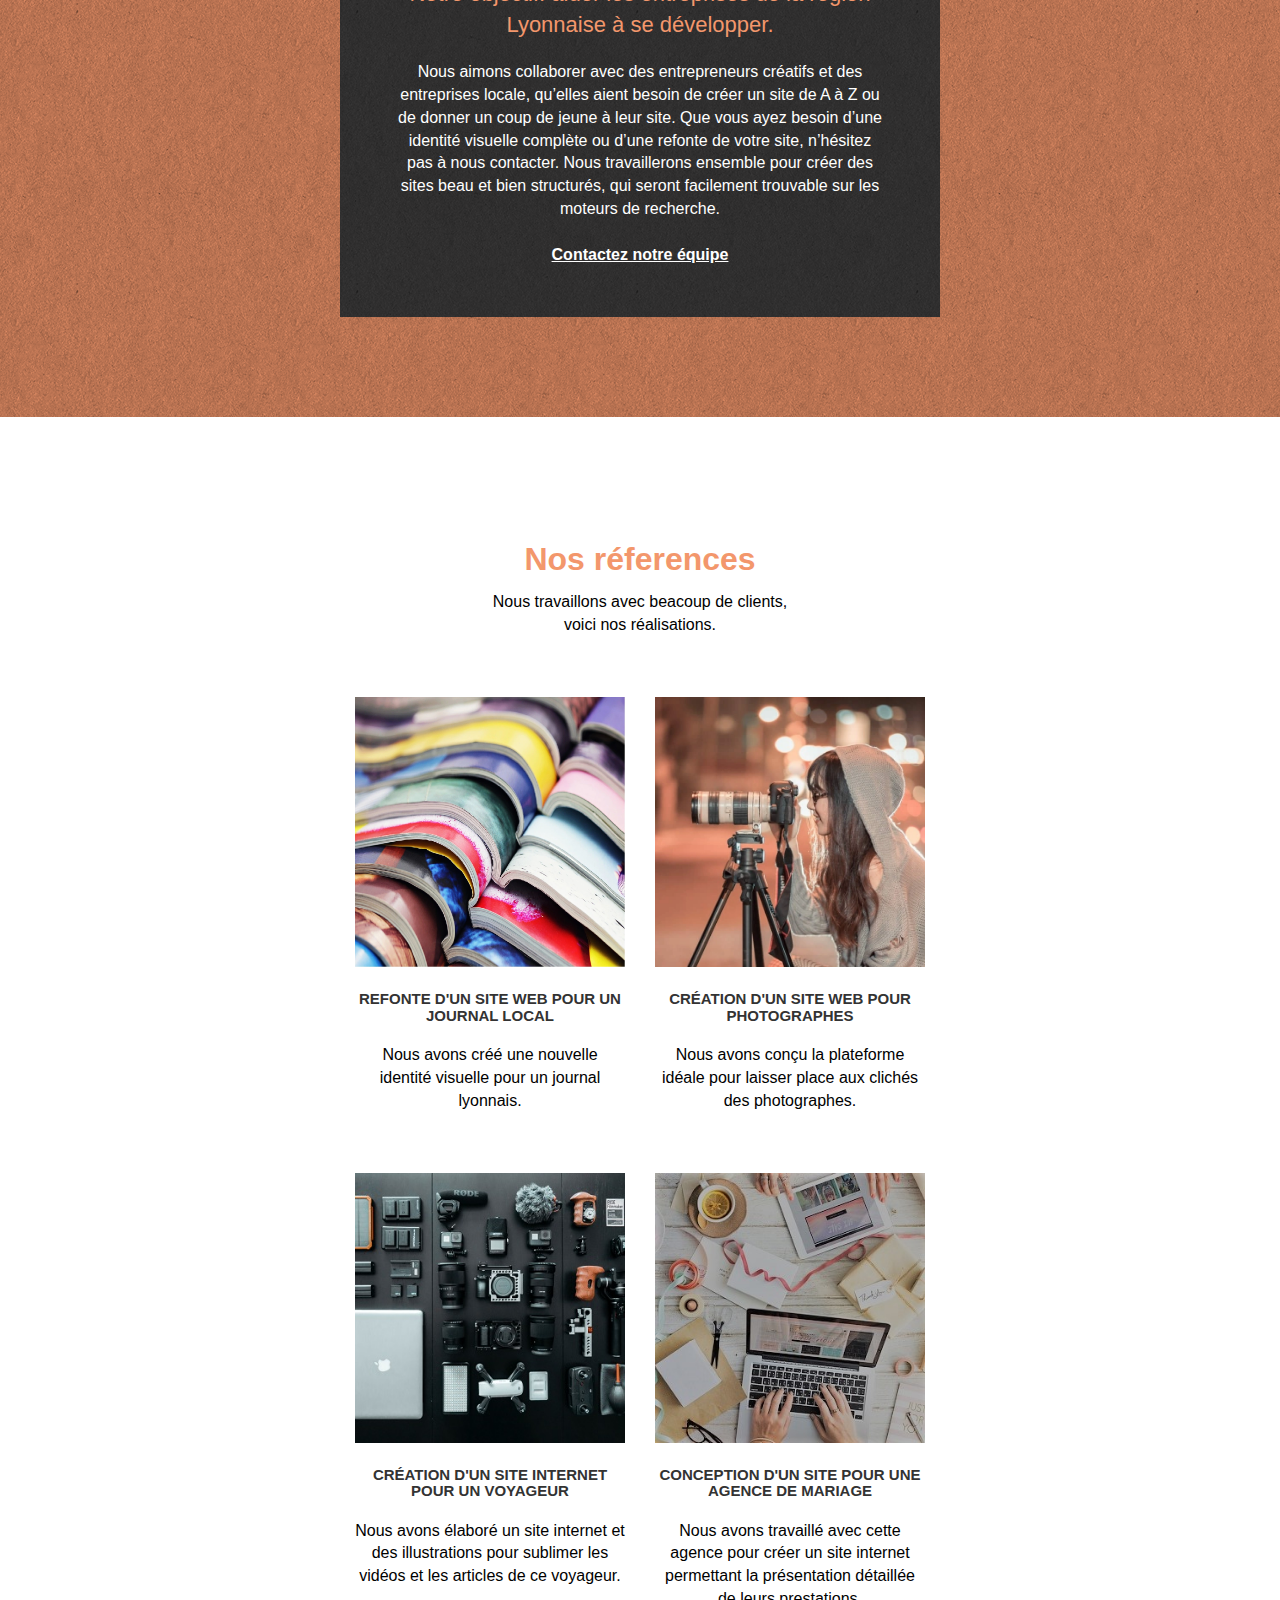
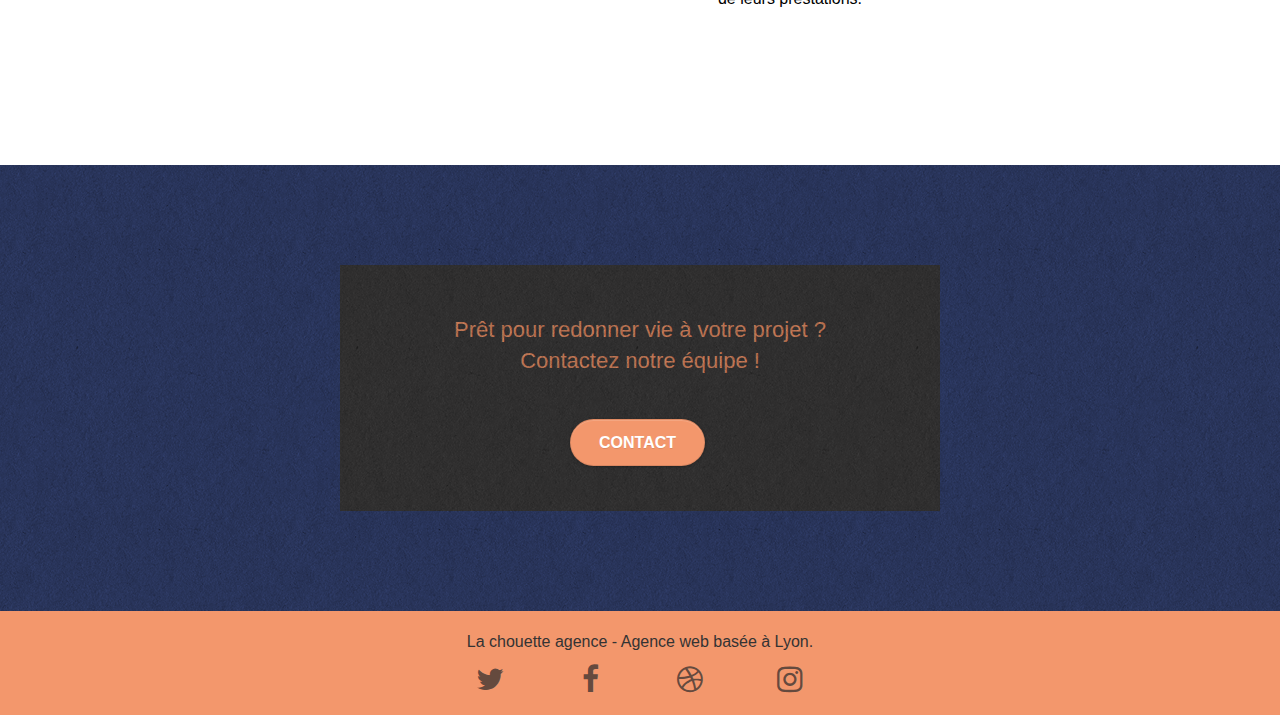
==== commit b141fe72: "webp to png" ====
--- a/index.html
+++ b/index.html
@@ -12,7 +12,7 @@
 	<link rel="stylesheet" type="text/css" href="./css/et-line.css">
 	
     
-	
+	<script src="./js/jquery-2.1.0.js"></script>
 	<script src="./js/bootstrap.js" defer></script>
 	<script src="./js/blocs.js" defer></script>
 	<script src="./js/jquery.touchSwipe.js" defer></script>
@@ -37,12 +37,14 @@
 			<div class="container bloc-sm">
 				<nav class="navbar row">
 					<div class="navbar-header">
-						<a class="navbar-brand focusedInputBlack" href="index.html"><img src="img/la-chouette-agence.png"
+						<a class="navbar-brand focusedInputBlack" href="index.html"><img src="img/la-chouette-agence.webp"
 								alt="titre de la chouette agence" /></a>
 						<button id="nav-toggle" type="button" class="ui-navbar-toggle navbar-toggle"
 							data-toggle="collapse" data-target=".navbar-1">
-							<span class="sr-only">Toggle navigation</span><span class="icon-bar"></span><span
-								class="icon-bar"></span><span class="icon-bar"></span>
+							<span class="sr-only">Toggle navigation</span>
+							<span class="icon-bar"></span>
+							<span class="icon-bar"></span>
+							<span class="icon-bar"></span>
 						</button>
 					</div>
 					<div class="collapse navbar-collapse navbar-1 special-dropdown-nav">
@@ -67,7 +69,7 @@
 	<div class="container bloc-lg">
 		<div class="row tight-width-whitespace black-background">
 			<div class="col-sm-12">
-				<img src="img/logo.png" class="center-block image-resize-mode"  alt="La chouette agence, agence web paris, création logo paris" />
+				<img src="img/logo.webp" class="center-block image-resize-mode"  alt="La chouette agence, agence web Lyonnaise, création logo " />
 				<h1 class="text-center hero-bloc-text tc-white ">
 					La chouette agence.
 				</h1>
@@ -162,7 +164,7 @@
 		</div>
 		<div class="row tight-width-whitespace portfolio-row">
 			<div class="col-sm-6">
-				<a href="#" data-lightbox="img/1-.webp" data-gallery-id="gallery-1" data-caption="Refonte d'un site web pour un journal local" data-frame="snapshot-lb"><img src="img/1-.webp" alt="photo représentant un journal " class="img-responsive portfolio-thumb" /></a>
+				<a href="#" data-lightbox="img/1.webp" data-gallery-id="gallery-1" data-caption="Refonte d'un site web pour un journal local" data-frame="snapshot-lb"><img src="img/1.webp" alt="photo représentant un journal " class="img-responsive portfolio-thumb" /></a>
 				<h3 class="mg-md text-center">
 					Refonte d'un site web pour un journal local
 				</h3>
--- a/style.css
+++ b/style.css
@@ -90,7 +90,7 @@
 }
 
 .texture-paper::before {
-    background: url("img/texture-paper.png");
+    background: url("img/texture-paper.webp");
     background-size: 280px 280px;
 }
 
@@ -893,10 +893,7 @@
         overflow-x: hidden;
         position: relative;
     }
-    .bloc {
-        padding-left: constant(safe-area-inset-left);
-        padding-right: constant(safe-area-inset-right);
-    }
+  
     .bloc-group,
     .bloc-group .bloc {
         display: block;
@@ -905,8 +902,6 @@
     .bloc-fill-screen .fill-bloc-top-edge,
     .bloc-fill-screen .fill-bloc-bottom-edge {
         padding: 0 20px;
-        padding-left: constant(safe-area-inset-left);
-        padding-right: constant(safe-area-inset-right);
     }
 }
 
